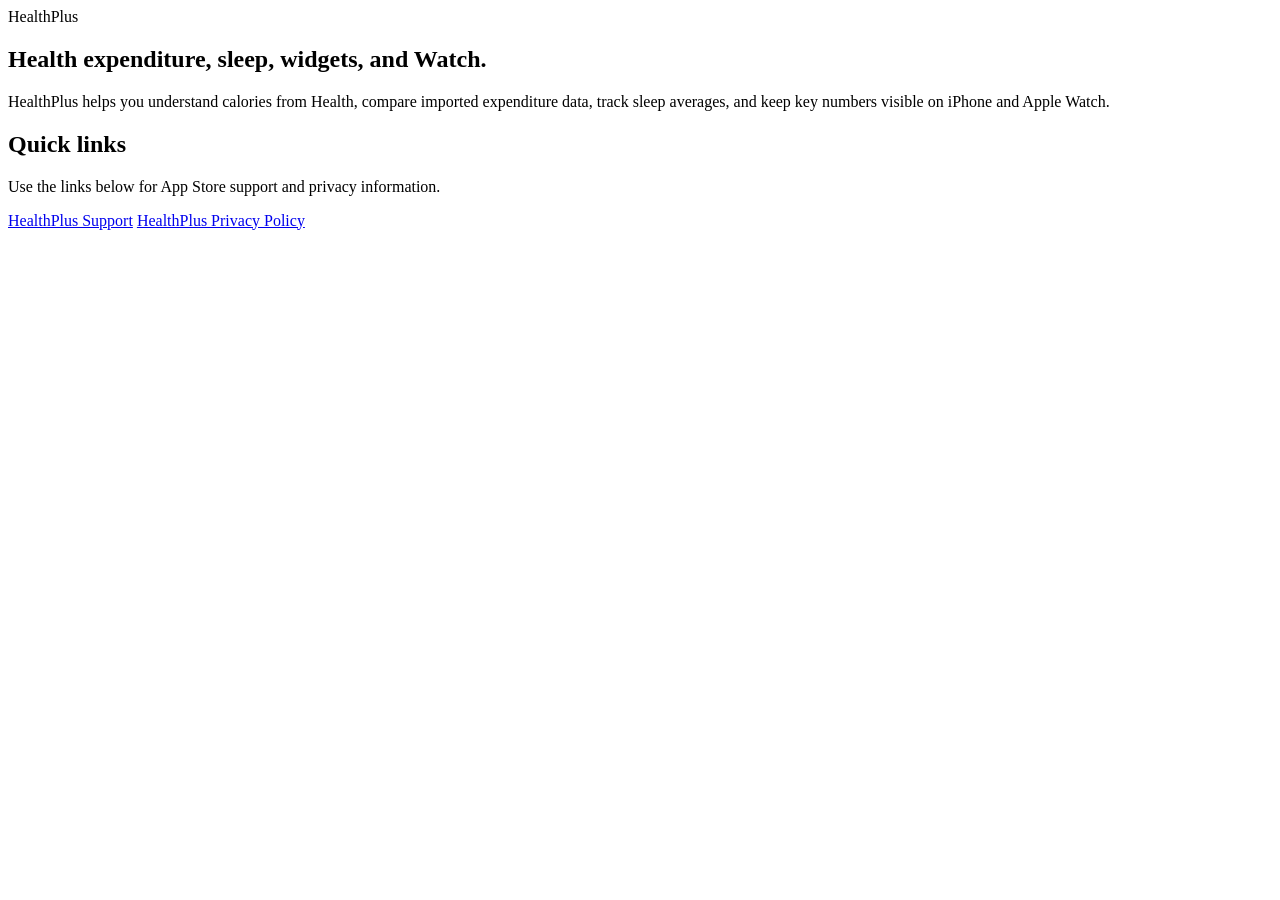
==== index.html @ d8e22fca "Add HealthPlus support and privacy pages" ====
<!doctype html>
<html lang="en">
  <head>
    <meta charset="utf-8">
    <meta name="viewport" content="width=device-width, initial-scale=1">
    <title>HealthPlus</title>
    <meta name="description" content="Support and privacy information for HealthPlus.">
    <link rel="stylesheet" href="/healthplus-site/styles.css">
  </head>
  <body>
    <main class="wrap">
      <section class="hero">
        <span class="eyebrow">HealthPlus</span>
        <h1>Health expenditure, sleep, widgets, and Watch.</h1>
        <p class="lead">
          HealthPlus helps you understand calories from Health, compare imported
          expenditure data, track sleep averages, and keep key numbers visible
          on iPhone and Apple Watch.
        </p>
      </section>

      <section class="card">
        <h2>Quick links</h2>
        <p>Use the links below for App Store support and privacy information.</p>
        <nav class="nav">
          <a href="/healthplus-site/healthplus-support/">HealthPlus Support</a>
          <a href="/healthplus-site/healthplus-privacy/">HealthPlus Privacy Policy</a>
        </nav>
      </section>
    </main>
  </body>
</html>
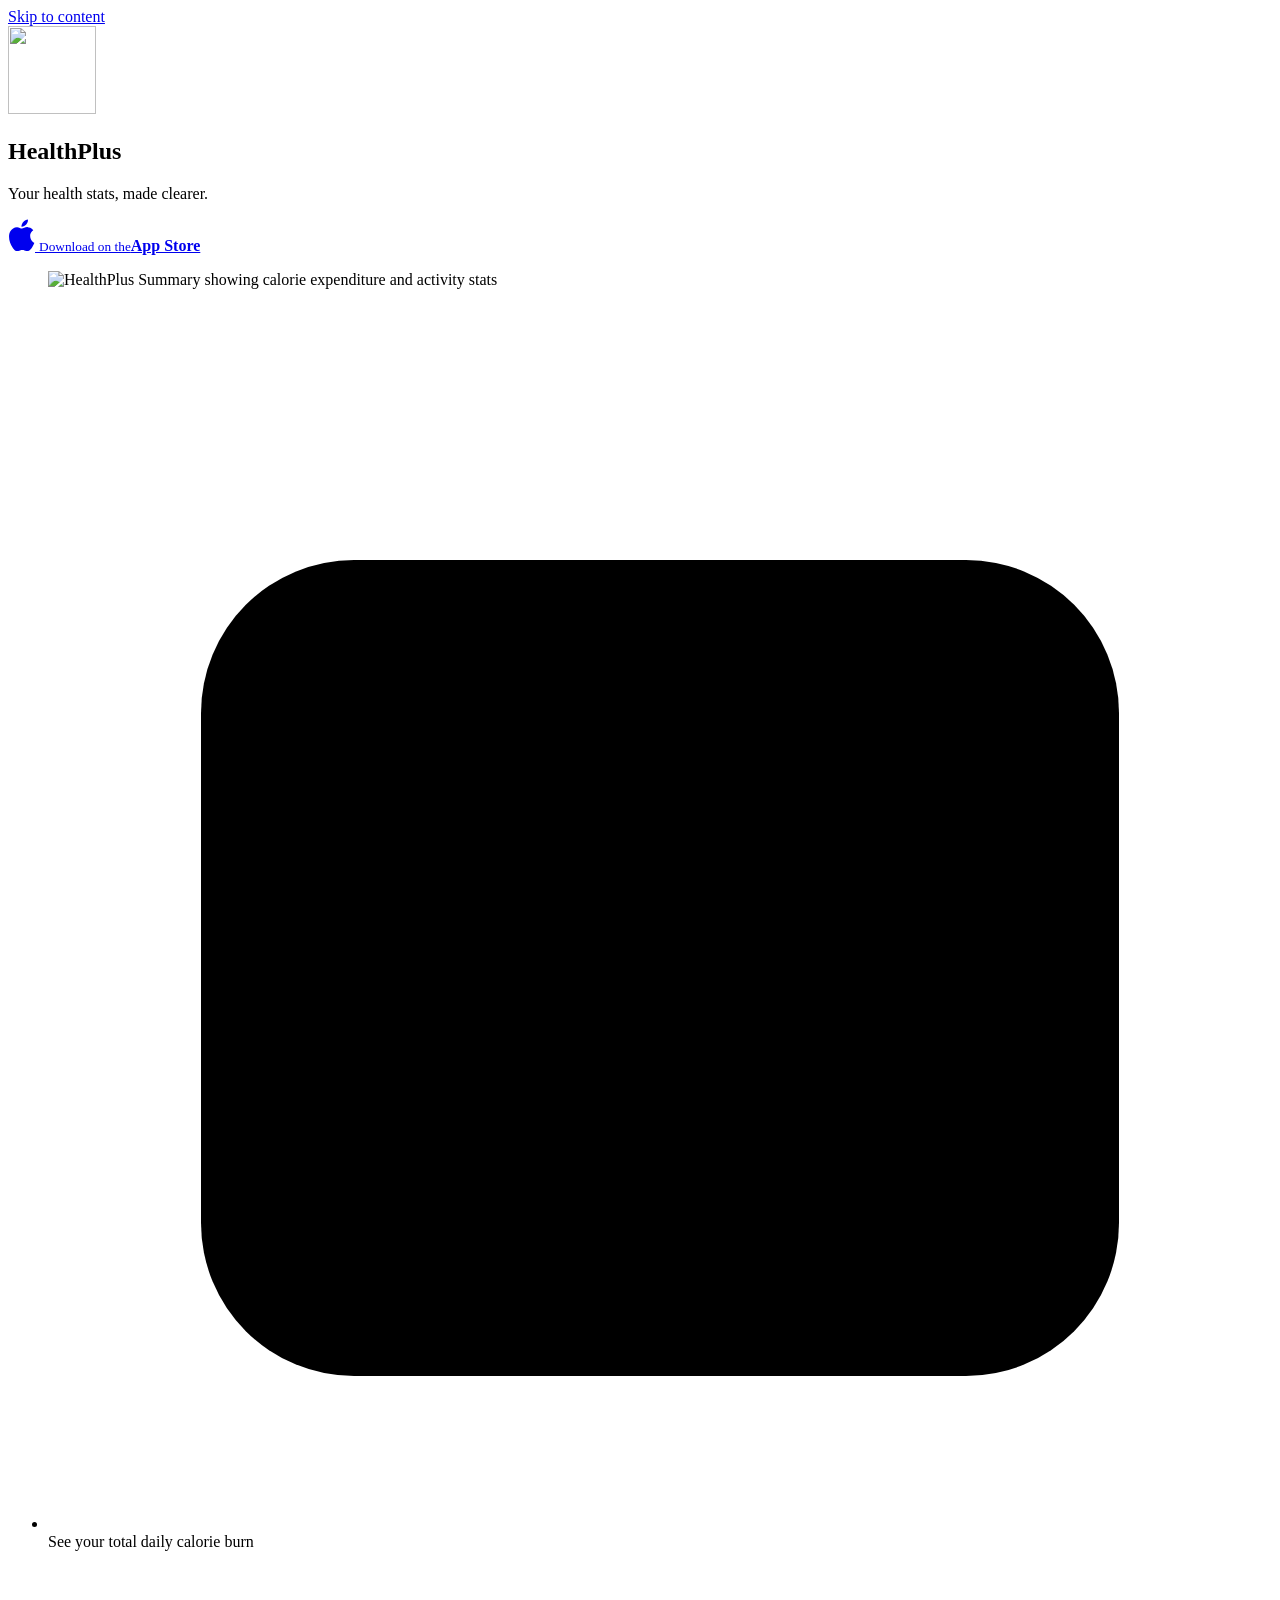
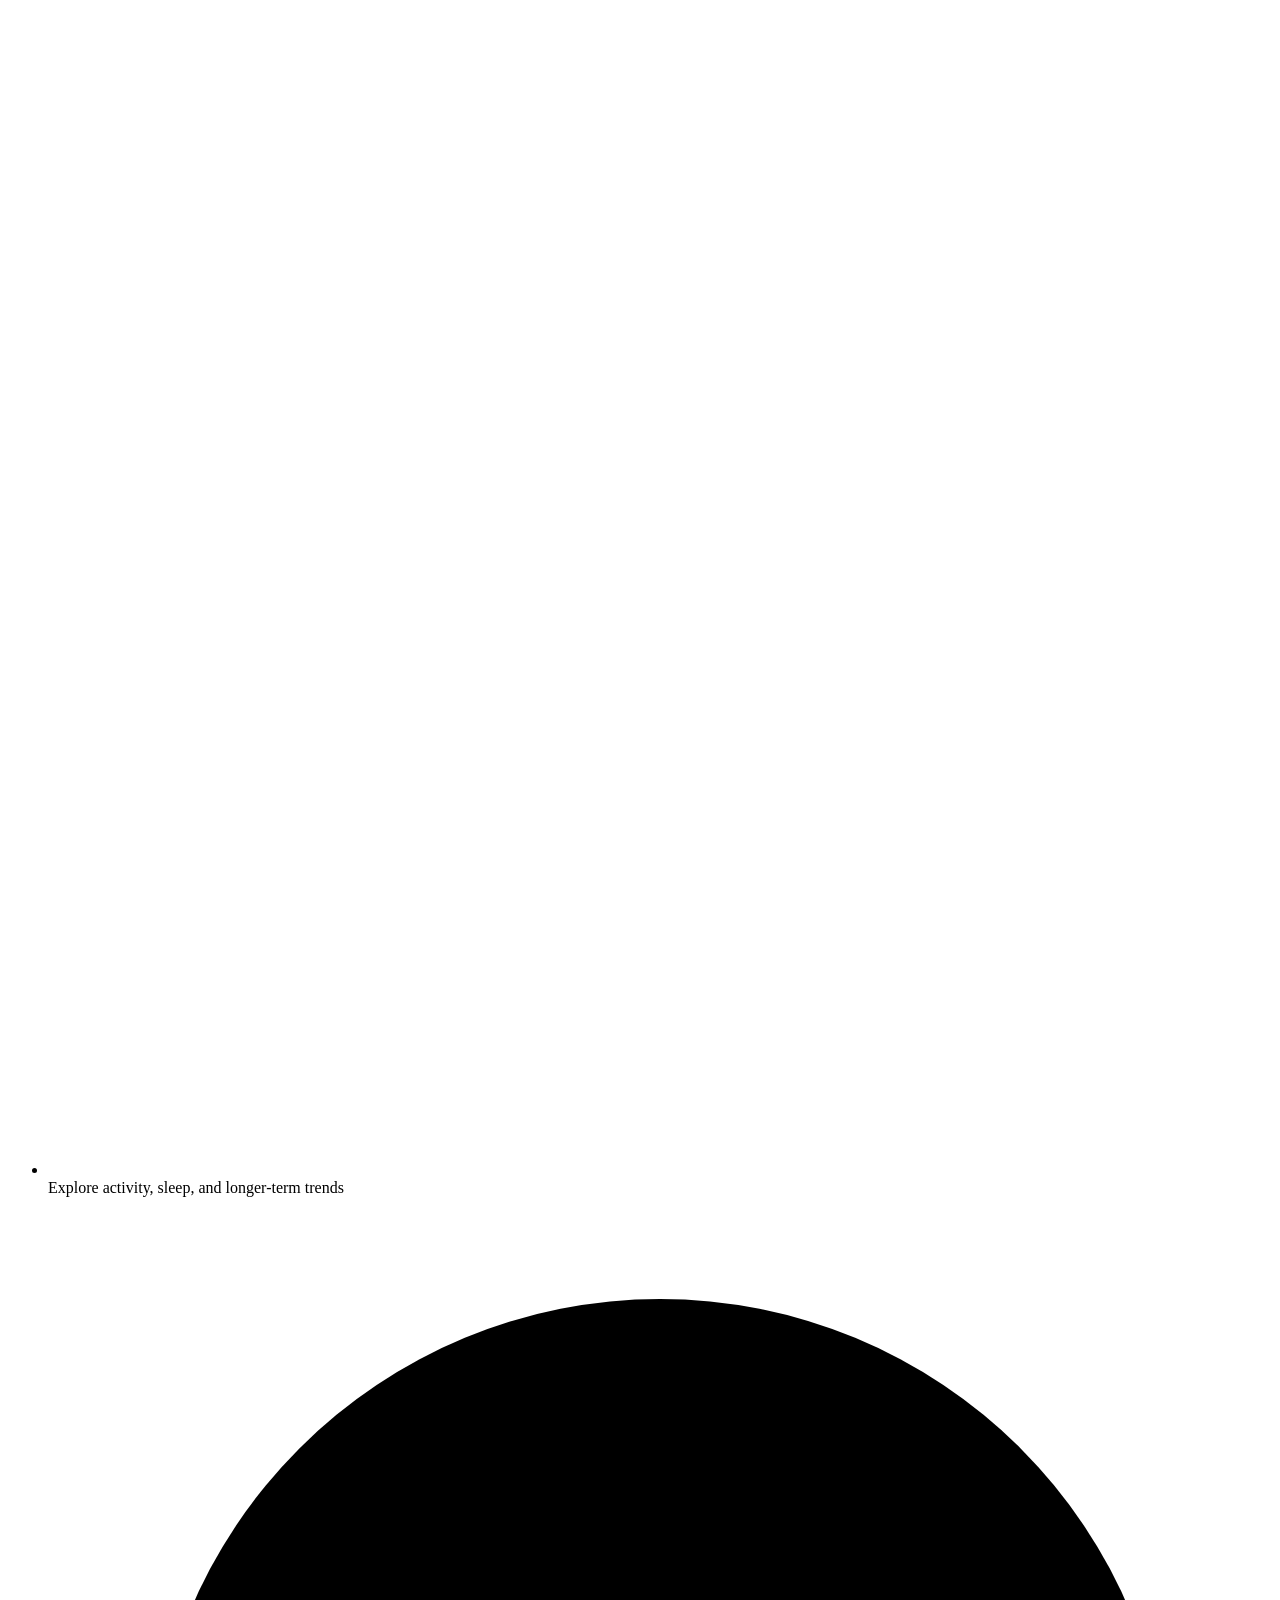
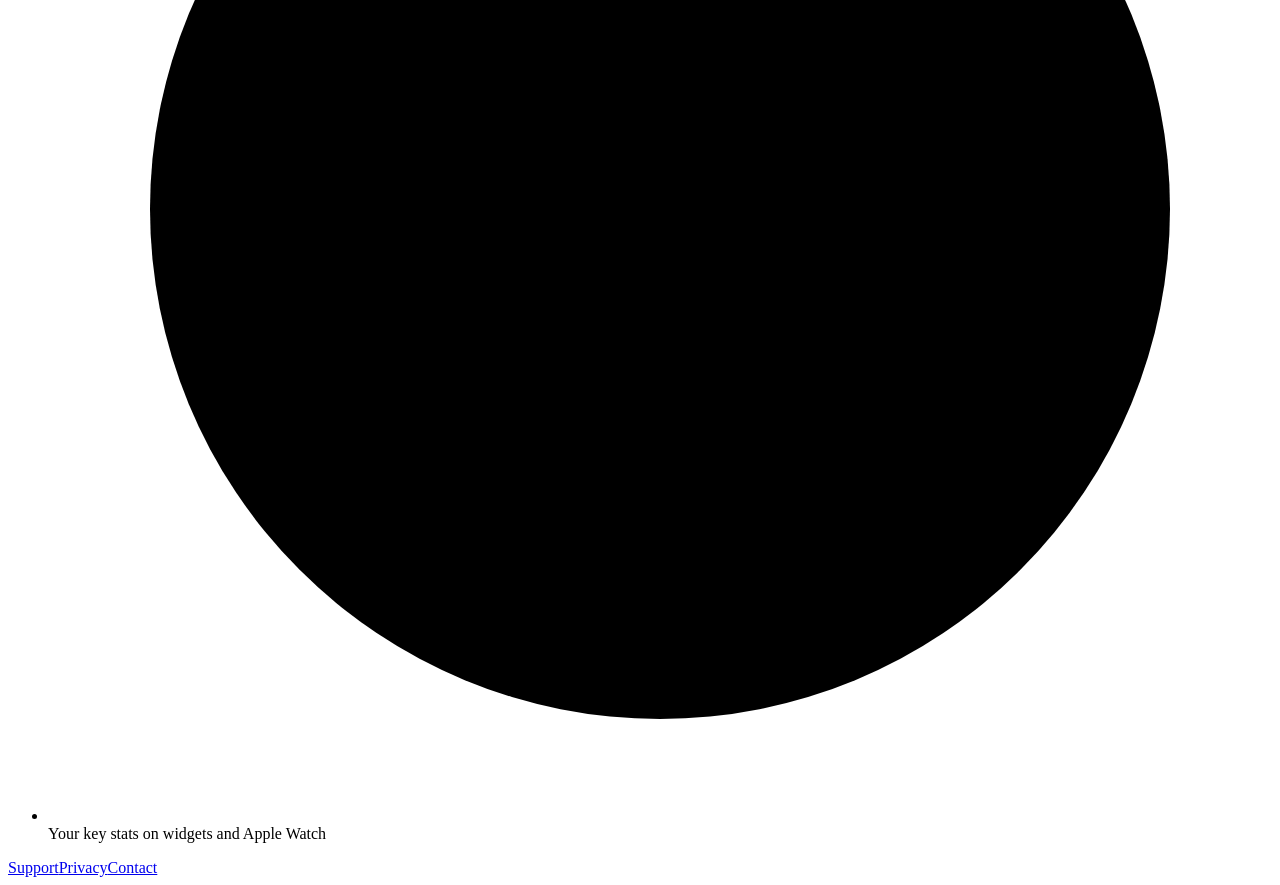
==== commit ce0ad310: "Publish shared app website (55a7670f47f0)" ====
--- a/index.html
+++ b/index.html
@@ -1,32 +1,37 @@
 <!doctype html>
-<html lang="en">
-  <head>
-    <meta charset="utf-8">
-    <meta name="viewport" content="width=device-width, initial-scale=1">
-    <title>HealthPlus</title>
-    <meta name="description" content="Support and privacy information for HealthPlus.">
-    <link rel="stylesheet" href="/healthplus-site/styles.css">
-  </head>
-  <body>
-    <main class="wrap">
-      <section class="hero">
-        <span class="eyebrow">HealthPlus</span>
-        <h1>Health expenditure, sleep, widgets, and Watch.</h1>
-        <p class="lead">
-          HealthPlus helps you understand calories from Health, compare imported
-          expenditure data, track sleep averages, and keep key numbers visible
-          on iPhone and Apple Watch.
-        </p>
-      </section>
+<html lang="en-GB">
+<head>
+  <meta charset="utf-8">
+  <meta name="viewport" content="width=device-width, initial-scale=1">
+  <title>HealthPlus — Your health stats, made clearer.</title>
+  <meta name="description" content="Understand your calorie burn, activity, and trends with Apple Health.">
+  <link rel="canonical" href="https://trstnthms.github.io/healthplus-site/">
+  <meta property="og:title" content="HealthPlus — Your health stats, made clearer.">
+  <meta property="og:description" content="Understand your calorie burn, activity, and trends with Apple Health.">
+  <meta property="og:type" content="website">
+  <meta property="og:url" content="https://trstnthms.github.io/healthplus-site/">
+  <meta property="og:image" content="https://trstnthms.github.io/healthplus-site/assets/icon.png">
+  <link rel="icon" type="image/png" href="/healthplus-site/assets/icon.png">
+  <link rel="stylesheet" href="/healthplus-site/styles.css">
+</head>
+<body class="home" style="--sky: #f5dcd6; --ground: #f5eddb">
+  <a class="skip" href="#main">Skip to content</a>
+  <main id="main" class="landing">
+  <section class="introduction" aria-labelledby="app-name">
+    <img class="app-icon" src="/healthplus-site/assets/icon.png" alt="" width="88" height="88">
+    <h1 id="app-name">HealthPlus</h1>
+    <p class="tagline">Your health stats, made clearer.</p>
+    <a class="download" href="https://apps.apple.com/app/id6778831136" aria-label="Download HealthPlus on the App Store">
+      <svg viewBox="0 0 24 28" width="27" height="32" aria-hidden="true"><path fill="currentColor" d="M19.7 14.7c0-3.3 2.7-4.9 2.8-5-1.6-2.3-4-2.6-4.9-2.7-2.1-.2-4.1 1.3-5.2 1.3-1.1 0-2.7-1.3-4.5-1.2C5.5 7.2 3.3 8.6 2.1 10.7-.4 15 1.5 21.4 3.9 24.9c1.2 1.7 2.5 3.6 4.3 3.5 1.7-.1 2.4-1.1 4.5-1.1s2.7 1.1 4.6 1c1.9 0 3.1-1.7 4.2-3.4 1.3-2 1.9-3.9 1.9-4-0.1 0-3.7-1.4-3.7-6.2ZM16.2 4.7C17.2 3.5 17.9 1.9 17.7.3c-1.4.1-3.1.9-4.1 2.1-.9 1-1.8 2.7-1.6 4.2 1.6.1 3.2-.8 4.2-1.9Z"/></svg>
+      <span><small>Download on the</small><strong>App Store</strong></span>
+    </a>
+  </section>
+  <figure class="preview">
+    <img class="screen" src="/healthplus-site/assets/screenshot.png" alt="HealthPlus Summary showing calorie expenditure and activity stats" width="461" height="1000" fetchpriority="high">
+  </figure>
+  <ul class="benefits" aria-label="What you can do"><li><svg viewBox="0 0 24 24" aria-hidden="true"><rect x="3" y="5" width="18" height="16" rx="3"/><path d="M7 3v4m10-4v4M3 11h18m-13 5 2 2 4-4"/></svg><span>See your total daily calorie burn</span></li><li><svg viewBox="0 0 24 24" aria-hidden="true"><path d="M4 20V10m8 10V4m8 16v-7"/></svg><span>Explore activity, sleep, and longer-term trends</span></li><li><svg viewBox="0 0 24 24" aria-hidden="true"><path d="m9 5 7 7-7 7"/><circle cx="12" cy="12" r="10"/></svg><span>Your key stats on widgets and Apple Watch</span></li></ul>
+  <footer class="landing-footer"><nav class="links" aria-label="More information"><a href="/healthplus-site/healthplus-support/">Support</a><a href="/healthplus-site/healthplus-privacy/">Privacy</a><a href="mailto:t@tristanthomas.me">Contact</a></nav></footer>
+</main>
 
-      <section class="card">
-        <h2>Quick links</h2>
-        <p>Use the links below for App Store support and privacy information.</p>
-        <nav class="nav">
-          <a href="/healthplus-site/healthplus-support/">HealthPlus Support</a>
-          <a href="/healthplus-site/healthplus-privacy/">HealthPlus Privacy Policy</a>
-        </nav>
-      </section>
-    </main>
-  </body>
+</body>
 </html>
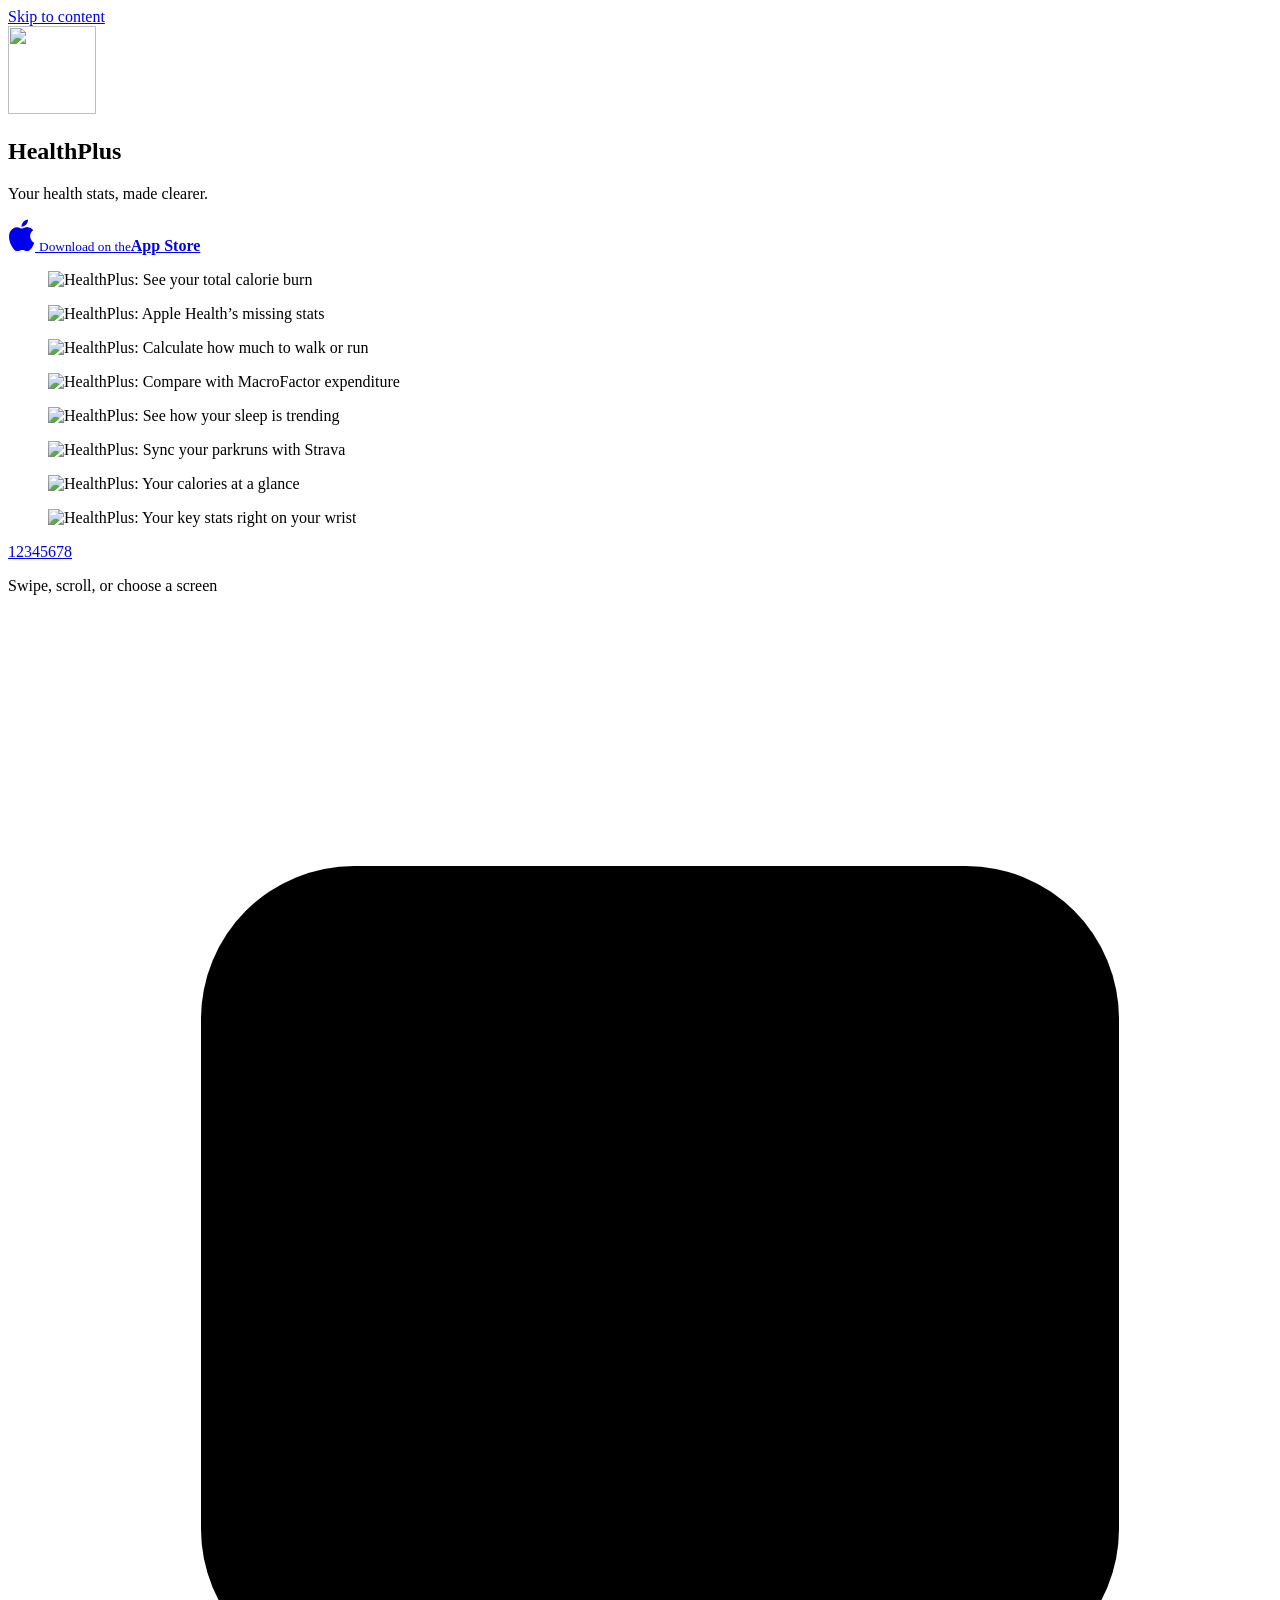
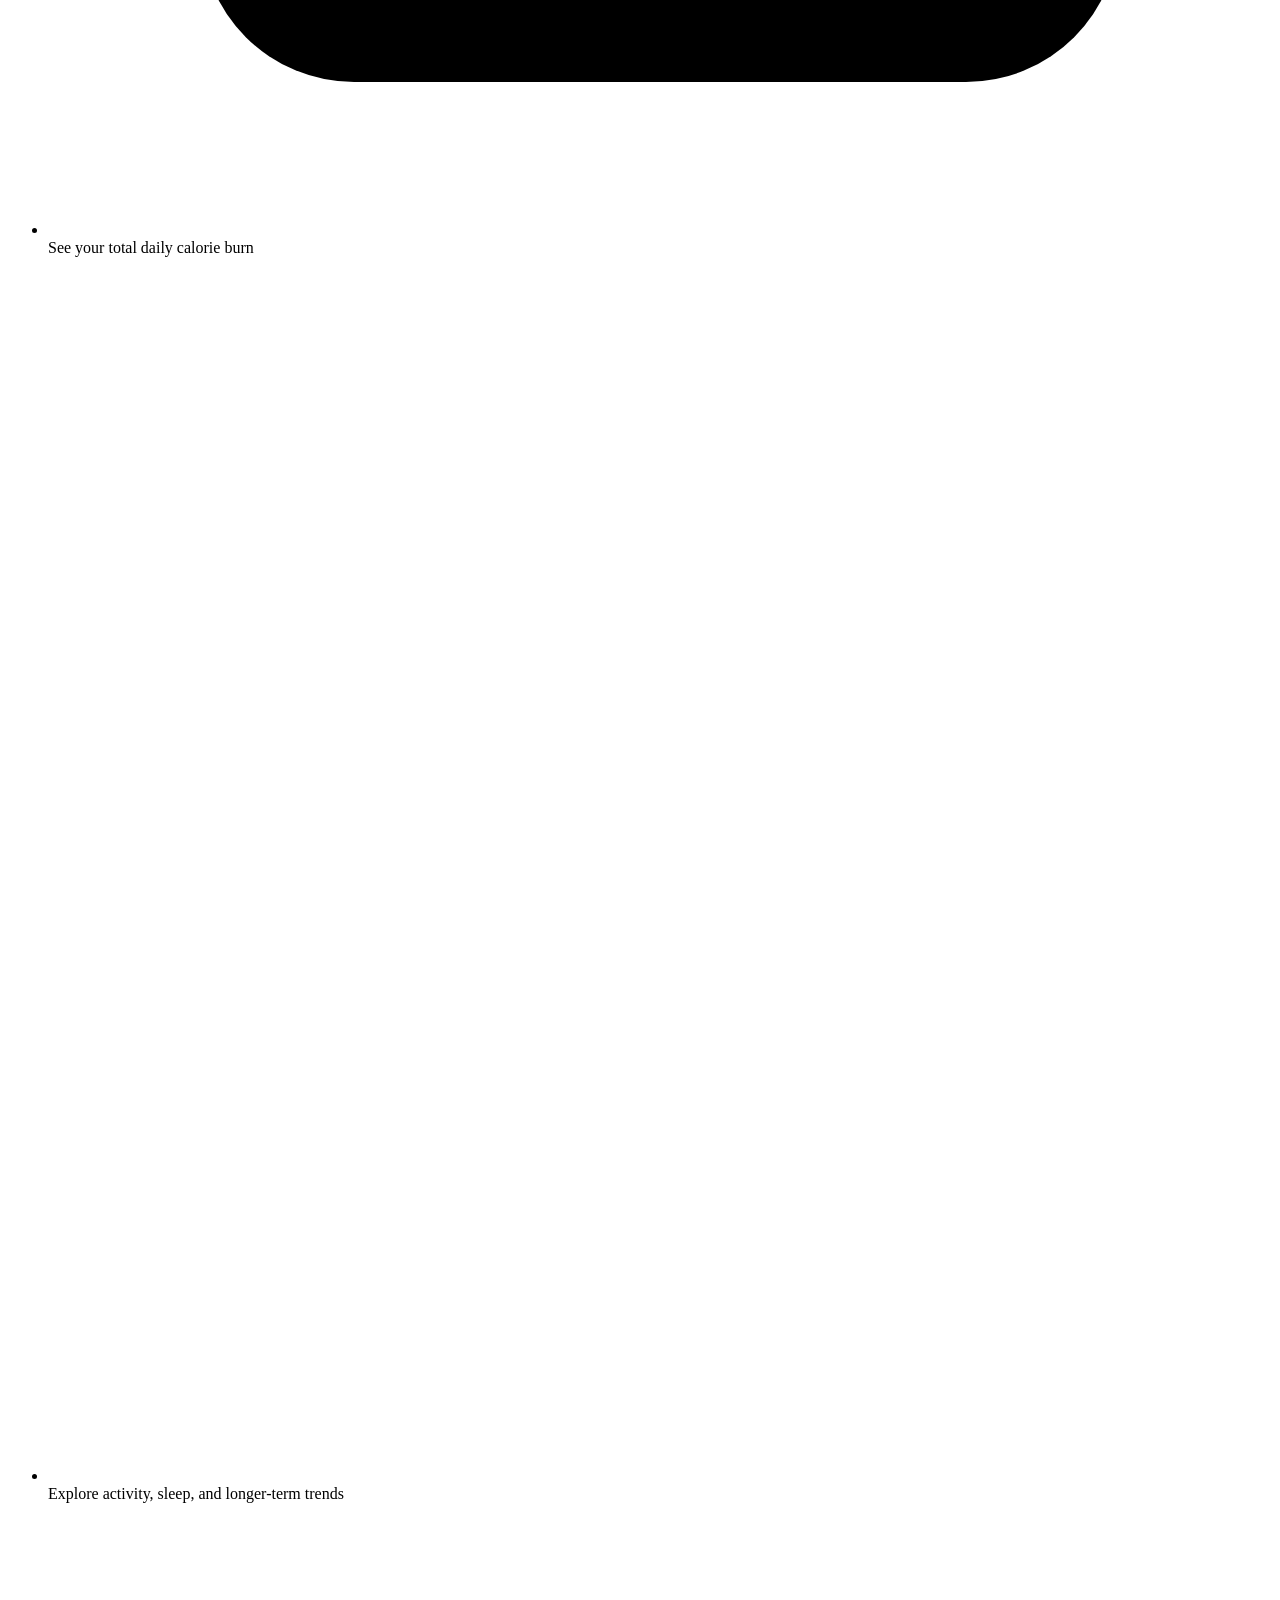
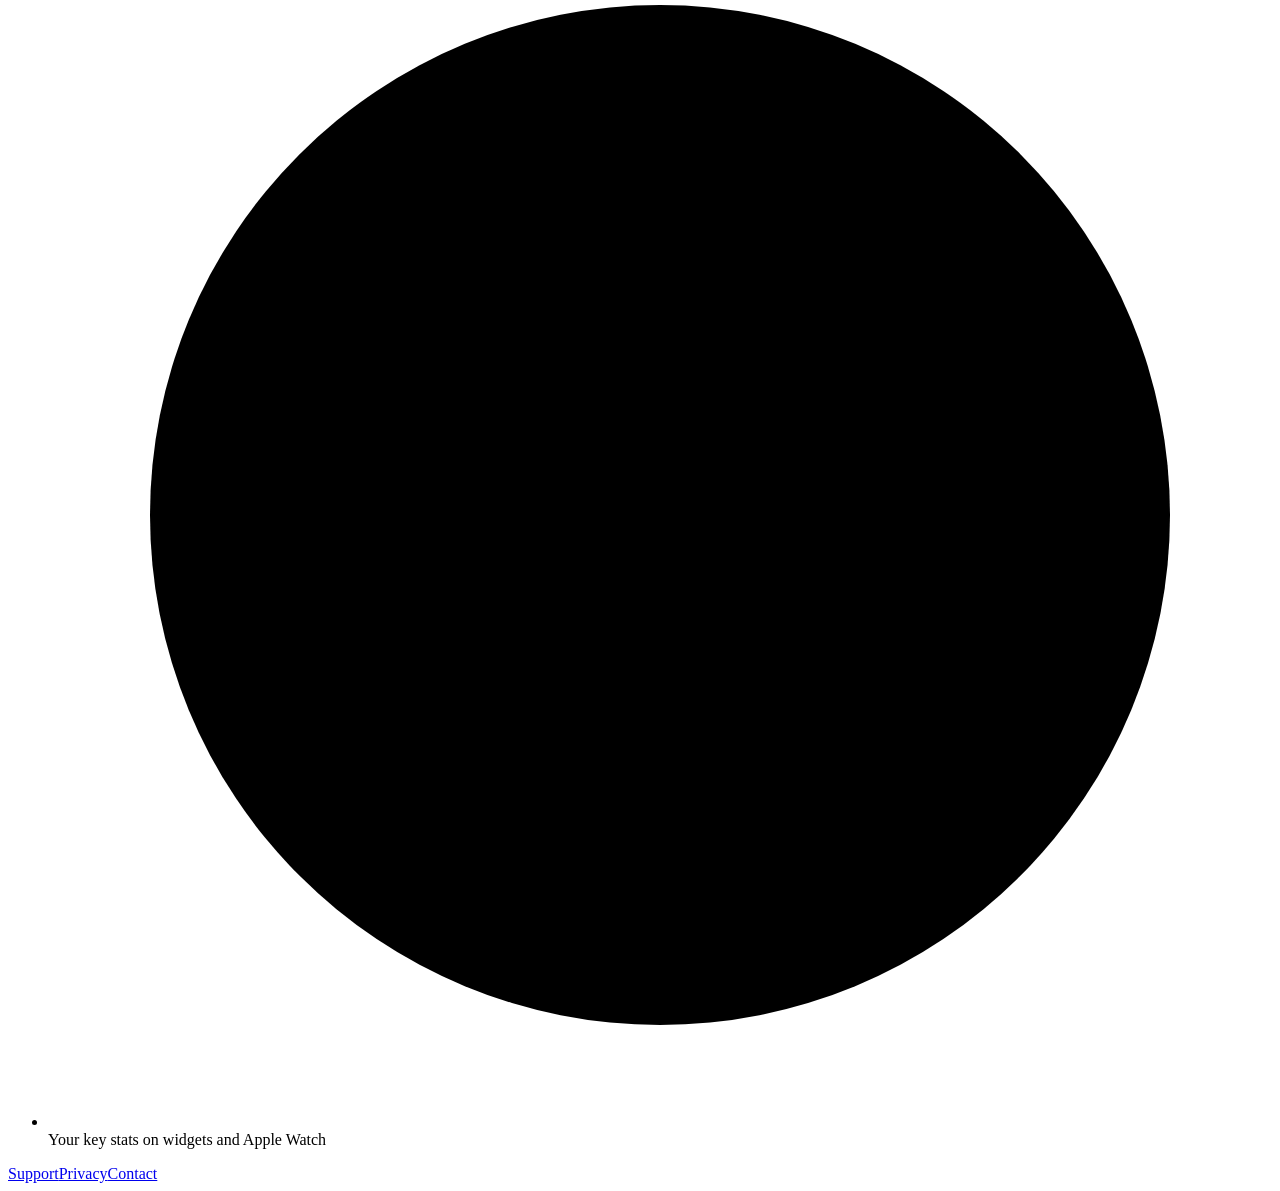
==== commit 5810d169: "Publish shared app website (bc69dbc0e9d7)" ====
--- a/index.html
+++ b/index.html
@@ -26,12 +26,15 @@
       <span><small>Download on the</small><strong>App Store</strong></span>
     </a>
   </section>
-  <figure class="preview">
-    <img class="screen" src="/healthplus-site/assets/screenshot.png" alt="HealthPlus Summary showing calorie expenditure and activity stats" width="461" height="1000" fetchpriority="high">
-  </figure>
+  <section class="preview" aria-label="HealthPlus screenshots">
+    <div class="slides" tabindex="0" role="region" aria-label="App Store screenshots, scroll horizontally"><figure class="slide" id="screen-1" tabindex="-1"><img class="screen" src="/healthplus-site/assets/screenshots/01-total-calorie-burn.jpg" alt="HealthPlus: See your total calorie burn" width="553" height="1200" fetchpriority="high"></figure><figure class="slide" id="screen-2" tabindex="-1"><img class="screen" src="/healthplus-site/assets/screenshots/02-apple-healths-missing-stats.jpg" alt="HealthPlus: Apple Health’s missing stats" width="553" height="1200" loading="lazy"></figure><figure class="slide" id="screen-3" tabindex="-1"><img class="screen" src="/healthplus-site/assets/screenshots/03-calculate-how-much-to-walk-or-run.jpg" alt="HealthPlus: Calculate how much to walk or run" width="553" height="1200" loading="lazy"></figure><figure class="slide" id="screen-4" tabindex="-1"><img class="screen" src="/healthplus-site/assets/screenshots/04-compare-with-macrofactor-expenditure.jpg" alt="HealthPlus: Compare with MacroFactor expenditure" width="553" height="1200" loading="lazy"></figure><figure class="slide" id="screen-5" tabindex="-1"><img class="screen" src="/healthplus-site/assets/screenshots/05-sleep-trends.jpg" alt="HealthPlus: See how your sleep is trending" width="553" height="1200" loading="lazy"></figure><figure class="slide" id="screen-6" tabindex="-1"><img class="screen" src="/healthplus-site/assets/screenshots/06-sync-parkruns-with-strava.jpg" alt="HealthPlus: Sync your parkruns with Strava" width="553" height="1200" loading="lazy"></figure><figure class="slide" id="screen-7" tabindex="-1"><img class="screen" src="/healthplus-site/assets/screenshots/07-calories-at-a-glance.jpg" alt="HealthPlus: Your calories at a glance" width="553" height="1200" loading="lazy"></figure><figure class="slide" id="screen-8" tabindex="-1"><img class="screen" src="/healthplus-site/assets/screenshots/08-key-stats-on-your-wrist.jpg" alt="HealthPlus: Your key stats right on your wrist" width="553" height="1200" loading="lazy"></figure></div>
+    <nav class="pagination" aria-label="Choose an app screenshot"><a href="#screen-1" aria-label="Screenshot 1 of 8: See your total calorie burn">1</a><a href="#screen-2" aria-label="Screenshot 2 of 8: Apple Health’s missing stats">2</a><a href="#screen-3" aria-label="Screenshot 3 of 8: Calculate how much to walk or run">3</a><a href="#screen-4" aria-label="Screenshot 4 of 8: Compare with MacroFactor expenditure">4</a><a href="#screen-5" aria-label="Screenshot 5 of 8: See how your sleep is trending">5</a><a href="#screen-6" aria-label="Screenshot 6 of 8: Sync your parkruns with Strava">6</a><a href="#screen-7" aria-label="Screenshot 7 of 8: Your calories at a glance">7</a><a href="#screen-8" aria-label="Screenshot 8 of 8: Your key stats right on your wrist">8</a></nav>
+    <p class="preview-hint">Swipe, scroll, or choose a screen</p>
+  </section>
   <ul class="benefits" aria-label="What you can do"><li><svg viewBox="0 0 24 24" aria-hidden="true"><rect x="3" y="5" width="18" height="16" rx="3"/><path d="M7 3v4m10-4v4M3 11h18m-13 5 2 2 4-4"/></svg><span>See your total daily calorie burn</span></li><li><svg viewBox="0 0 24 24" aria-hidden="true"><path d="M4 20V10m8 10V4m8 16v-7"/></svg><span>Explore activity, sleep, and longer-term trends</span></li><li><svg viewBox="0 0 24 24" aria-hidden="true"><path d="m9 5 7 7-7 7"/><circle cx="12" cy="12" r="10"/></svg><span>Your key stats on widgets and Apple Watch</span></li></ul>
   <footer class="landing-footer"><nav class="links" aria-label="More information"><a href="/healthplus-site/healthplus-support/">Support</a><a href="/healthplus-site/healthplus-privacy/">Privacy</a><a href="mailto:t@tristanthomas.me">Contact</a></nav></footer>
 </main>
 
+  <script src="/healthplus-site/gallery.js" defer></script>
 </body>
 </html>
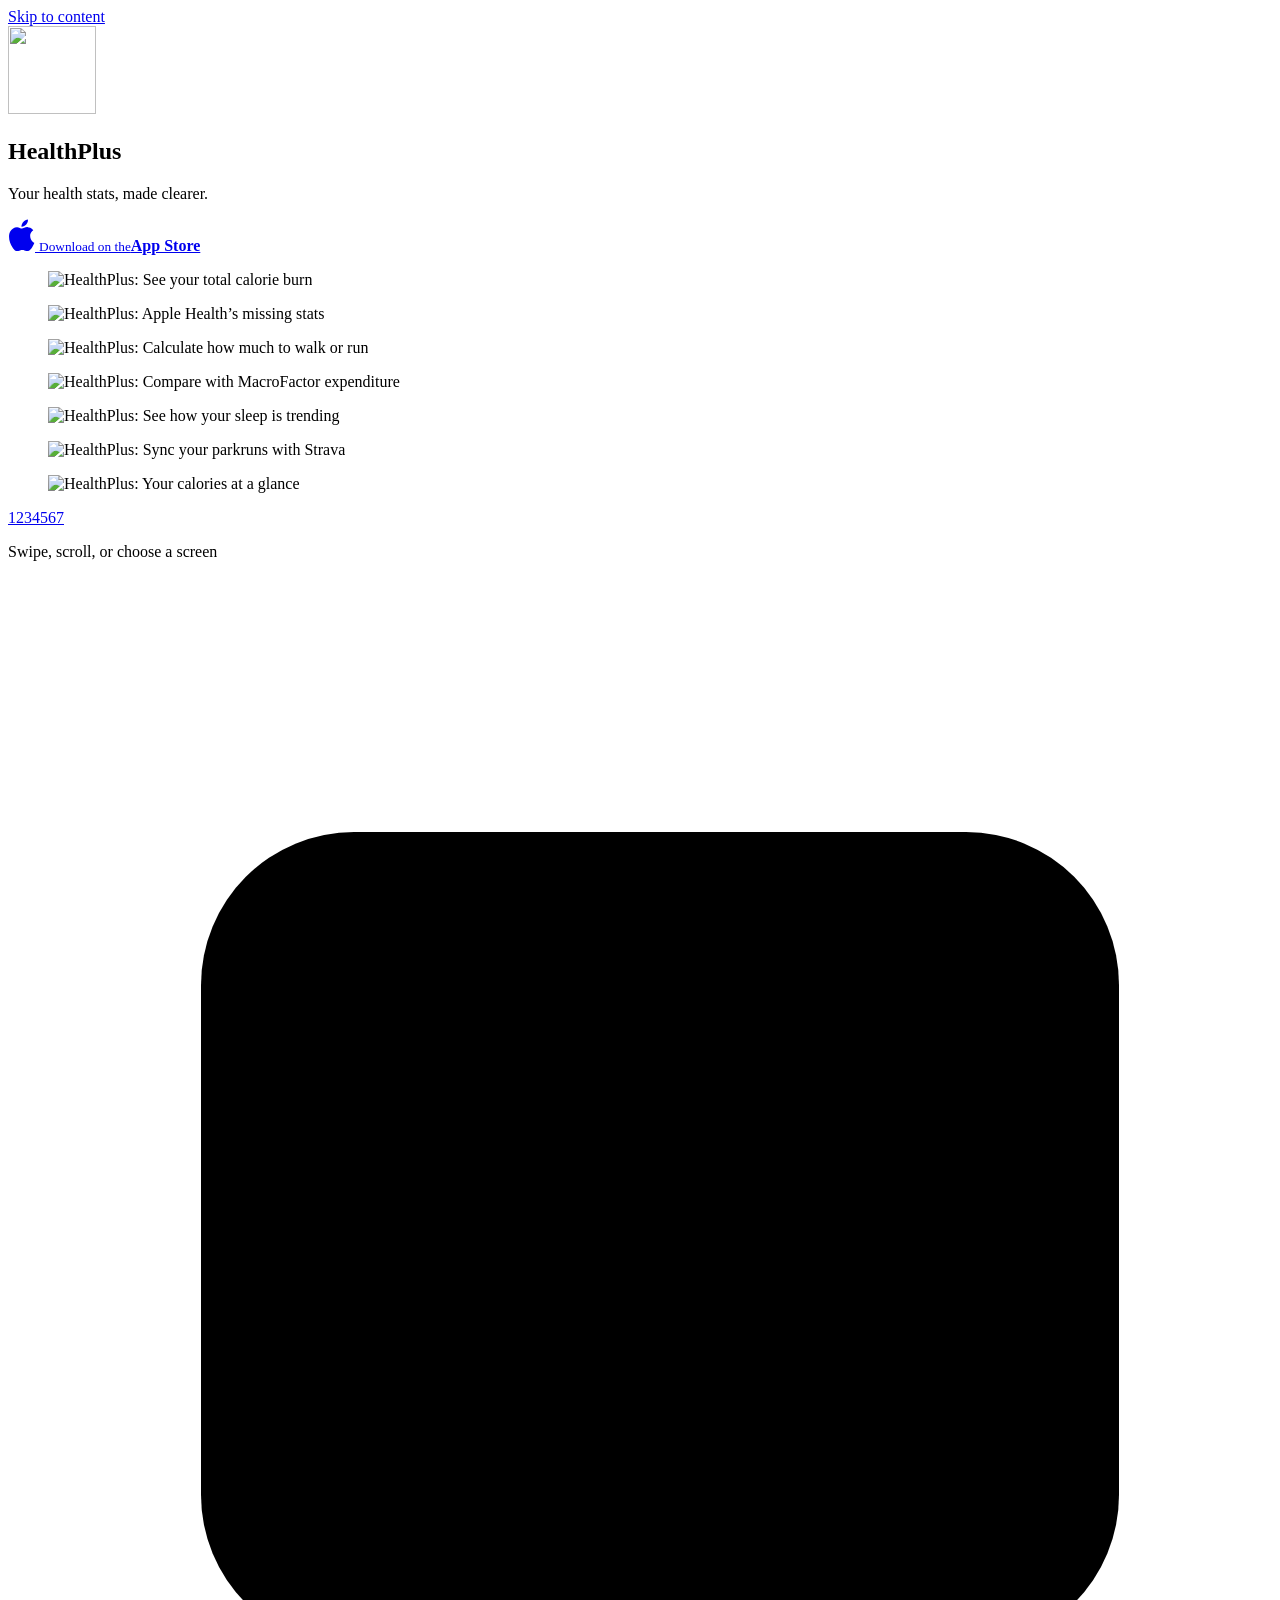
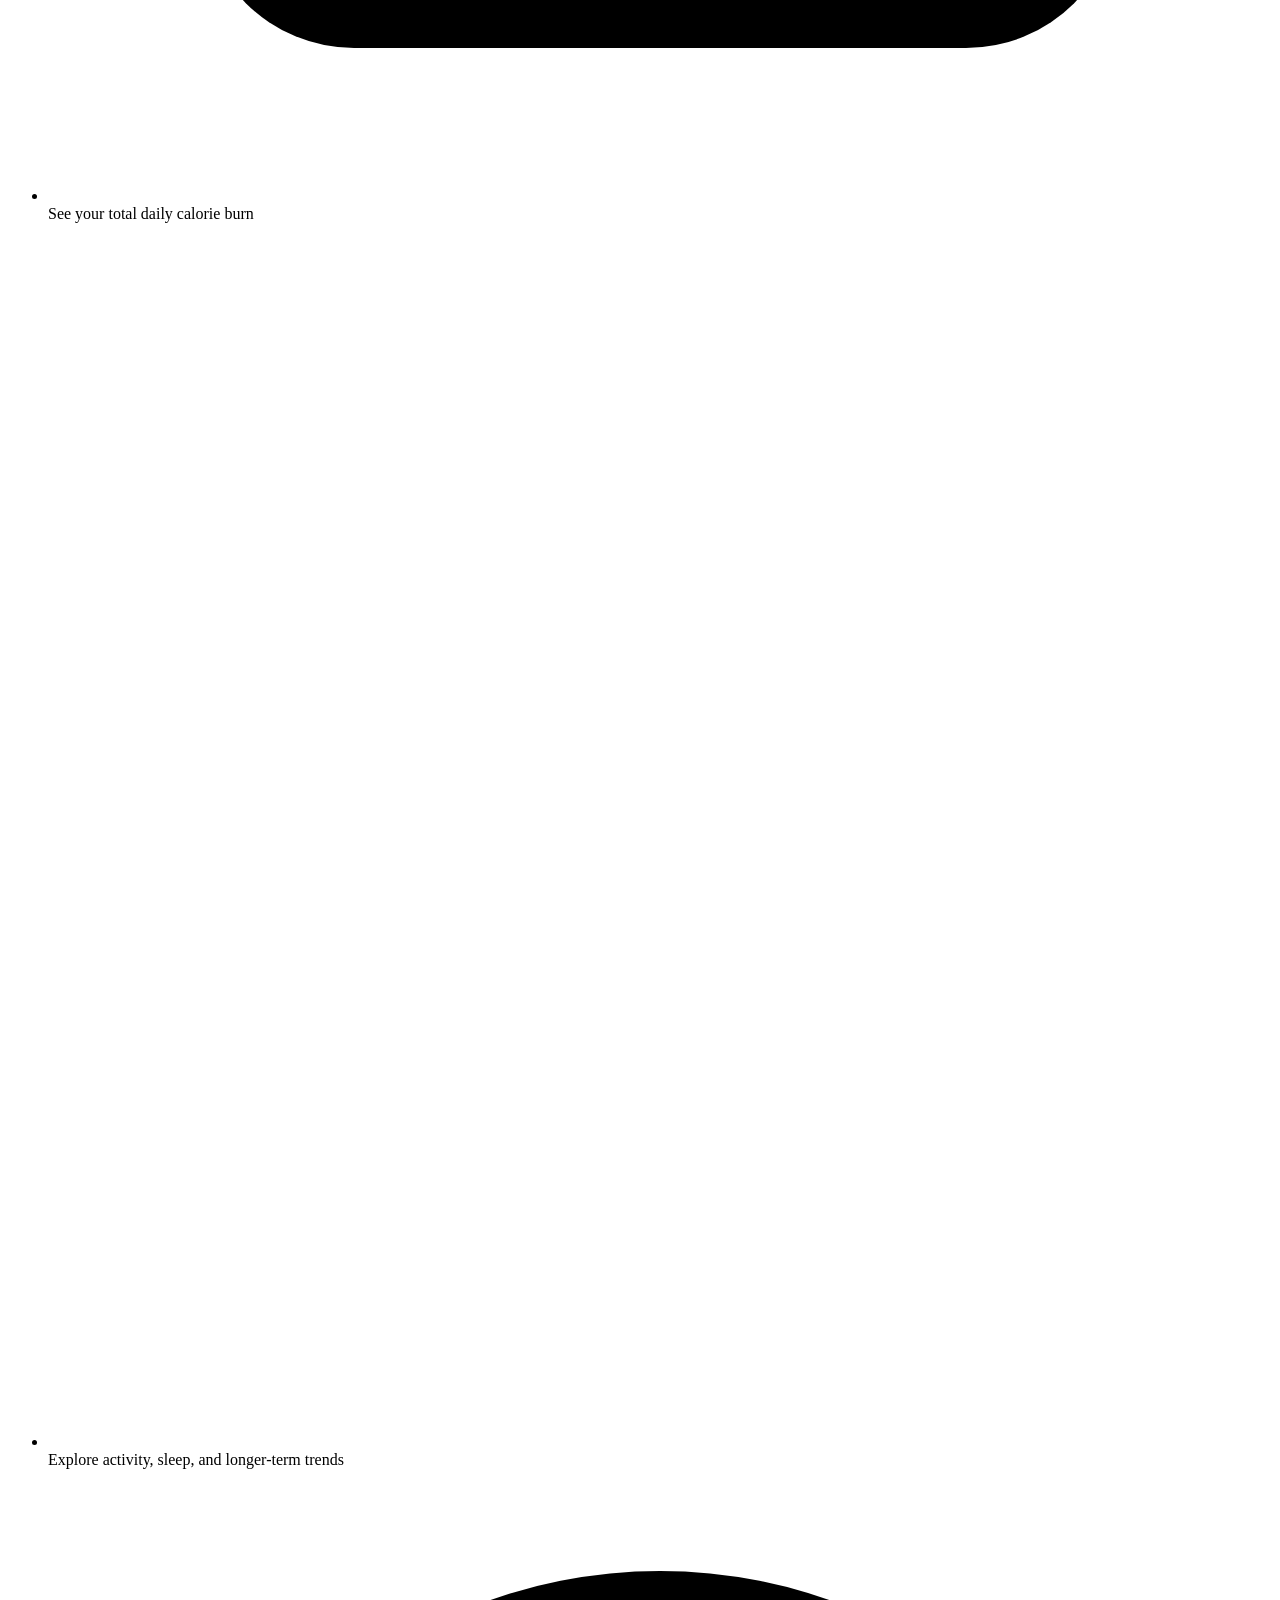
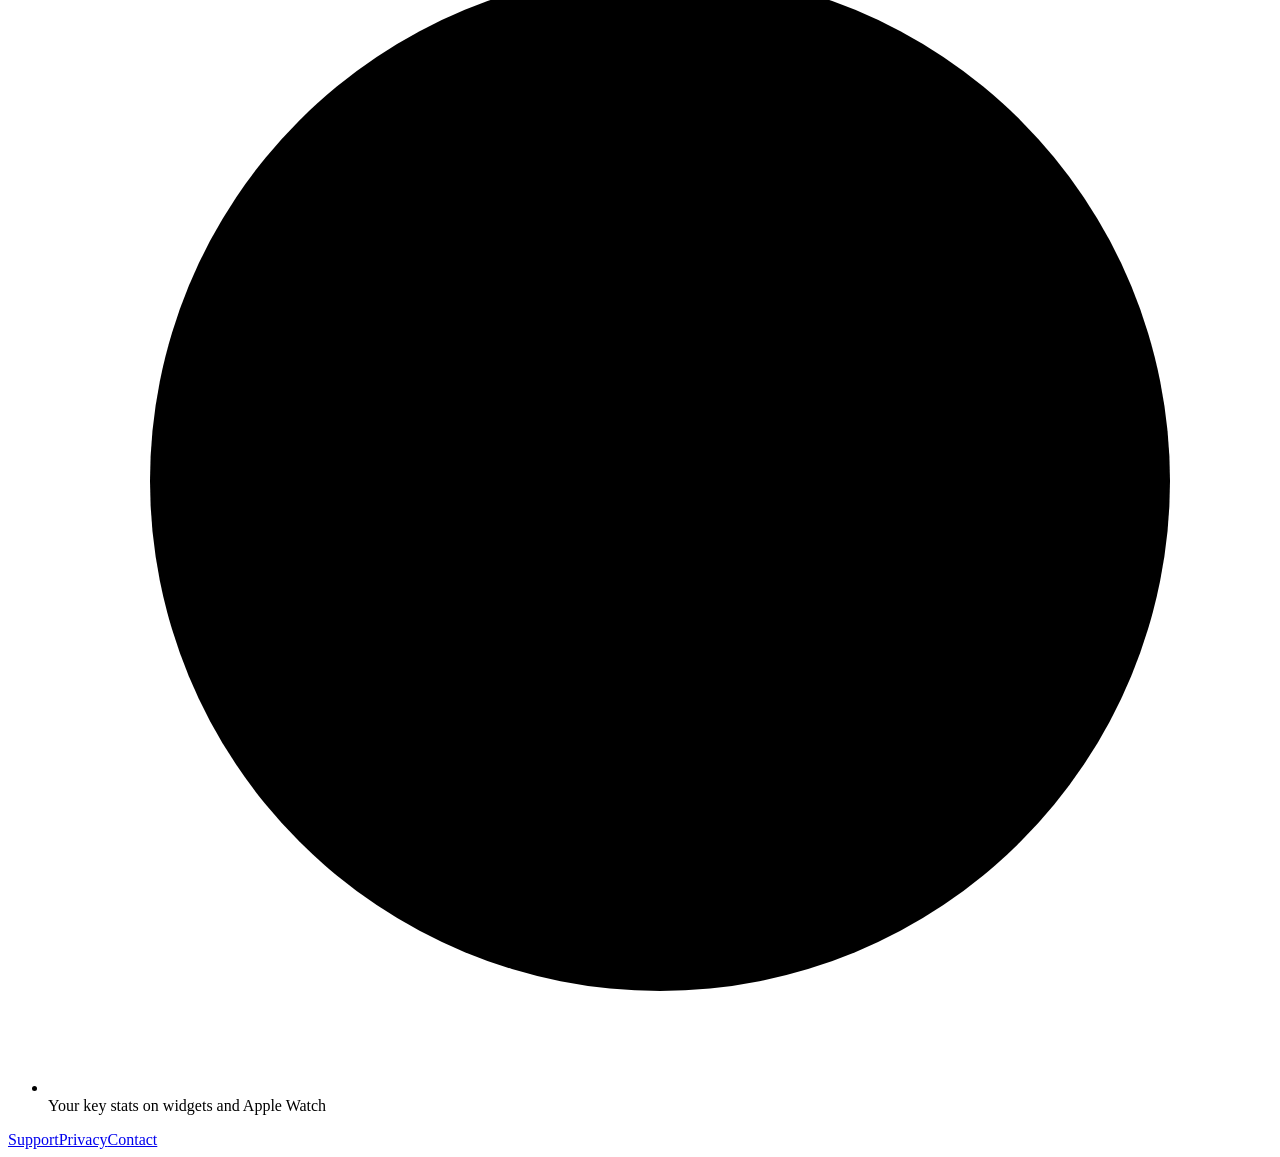
==== commit d0e95522: "Publish shared app website (314817f04bc3)" ====
--- a/index.html
+++ b/index.html
@@ -27,8 +27,8 @@
     </a>
   </section>
   <section class="preview" aria-label="HealthPlus screenshots">
-    <div class="slides" tabindex="0" role="region" aria-label="App Store screenshots, scroll horizontally"><figure class="slide" id="screen-1" tabindex="-1"><img class="screen" src="/healthplus-site/assets/screenshots/01-total-calorie-burn.jpg" alt="HealthPlus: See your total calorie burn" width="553" height="1200" fetchpriority="high"></figure><figure class="slide" id="screen-2" tabindex="-1"><img class="screen" src="/healthplus-site/assets/screenshots/02-apple-healths-missing-stats.jpg" alt="HealthPlus: Apple Health’s missing stats" width="553" height="1200" loading="lazy"></figure><figure class="slide" id="screen-3" tabindex="-1"><img class="screen" src="/healthplus-site/assets/screenshots/03-calculate-how-much-to-walk-or-run.jpg" alt="HealthPlus: Calculate how much to walk or run" width="553" height="1200" loading="lazy"></figure><figure class="slide" id="screen-4" tabindex="-1"><img class="screen" src="/healthplus-site/assets/screenshots/04-compare-with-macrofactor-expenditure.jpg" alt="HealthPlus: Compare with MacroFactor expenditure" width="553" height="1200" loading="lazy"></figure><figure class="slide" id="screen-5" tabindex="-1"><img class="screen" src="/healthplus-site/assets/screenshots/05-sleep-trends.jpg" alt="HealthPlus: See how your sleep is trending" width="553" height="1200" loading="lazy"></figure><figure class="slide" id="screen-6" tabindex="-1"><img class="screen" src="/healthplus-site/assets/screenshots/06-sync-parkruns-with-strava.jpg" alt="HealthPlus: Sync your parkruns with Strava" width="553" height="1200" loading="lazy"></figure><figure class="slide" id="screen-7" tabindex="-1"><img class="screen" src="/healthplus-site/assets/screenshots/07-calories-at-a-glance.jpg" alt="HealthPlus: Your calories at a glance" width="553" height="1200" loading="lazy"></figure><figure class="slide" id="screen-8" tabindex="-1"><img class="screen" src="/healthplus-site/assets/screenshots/08-key-stats-on-your-wrist.jpg" alt="HealthPlus: Your key stats right on your wrist" width="553" height="1200" loading="lazy"></figure></div>
-    <nav class="pagination" aria-label="Choose an app screenshot"><a href="#screen-1" aria-label="Screenshot 1 of 8: See your total calorie burn">1</a><a href="#screen-2" aria-label="Screenshot 2 of 8: Apple Health’s missing stats">2</a><a href="#screen-3" aria-label="Screenshot 3 of 8: Calculate how much to walk or run">3</a><a href="#screen-4" aria-label="Screenshot 4 of 8: Compare with MacroFactor expenditure">4</a><a href="#screen-5" aria-label="Screenshot 5 of 8: See how your sleep is trending">5</a><a href="#screen-6" aria-label="Screenshot 6 of 8: Sync your parkruns with Strava">6</a><a href="#screen-7" aria-label="Screenshot 7 of 8: Your calories at a glance">7</a><a href="#screen-8" aria-label="Screenshot 8 of 8: Your key stats right on your wrist">8</a></nav>
+    <div class="slides" tabindex="0" role="region" aria-label="App screenshots, scroll horizontally"><figure class="slide" id="screen-1" tabindex="-1"><img class="screen" src="/healthplus-site/assets/screenshots/01-total-calorie-burn.jpg" alt="HealthPlus: See your total calorie burn" width="553" height="1200" fetchpriority="high"></figure><figure class="slide" id="screen-2" tabindex="-1"><img class="screen" src="/healthplus-site/assets/screenshots/02-apple-healths-missing-stats.jpg" alt="HealthPlus: Apple Health’s missing stats" width="553" height="1200" loading="lazy"></figure><figure class="slide" id="screen-3" tabindex="-1"><img class="screen" src="/healthplus-site/assets/screenshots/03-calculate-how-much-to-walk-or-run.jpg" alt="HealthPlus: Calculate how much to walk or run" width="553" height="1200" loading="lazy"></figure><figure class="slide" id="screen-4" tabindex="-1"><img class="screen" src="/healthplus-site/assets/screenshots/04-compare-with-macrofactor-expenditure.jpg" alt="HealthPlus: Compare with MacroFactor expenditure" width="553" height="1200" loading="lazy"></figure><figure class="slide" id="screen-5" tabindex="-1"><img class="screen" src="/healthplus-site/assets/screenshots/05-sleep-trends.jpg" alt="HealthPlus: See how your sleep is trending" width="553" height="1200" loading="lazy"></figure><figure class="slide" id="screen-6" tabindex="-1"><img class="screen" src="/healthplus-site/assets/screenshots/06-sync-parkruns-with-strava.jpg" alt="HealthPlus: Sync your parkruns with Strava" width="553" height="1200" loading="lazy"></figure><figure class="slide" id="screen-7" tabindex="-1"><img class="screen" src="/healthplus-site/assets/screenshots/07-calories-at-a-glance.jpg" alt="HealthPlus: Your calories at a glance" width="552" height="1200" loading="lazy"></figure></div>
+    <nav class="pagination" aria-label="Choose an app screenshot"><a href="#screen-1" aria-label="Screenshot 1 of 7: See your total calorie burn">1</a><a href="#screen-2" aria-label="Screenshot 2 of 7: Apple Health’s missing stats">2</a><a href="#screen-3" aria-label="Screenshot 3 of 7: Calculate how much to walk or run">3</a><a href="#screen-4" aria-label="Screenshot 4 of 7: Compare with MacroFactor expenditure">4</a><a href="#screen-5" aria-label="Screenshot 5 of 7: See how your sleep is trending">5</a><a href="#screen-6" aria-label="Screenshot 6 of 7: Sync your parkruns with Strava">6</a><a href="#screen-7" aria-label="Screenshot 7 of 7: Your calories at a glance">7</a></nav>
     <p class="preview-hint">Swipe, scroll, or choose a screen</p>
   </section>
   <ul class="benefits" aria-label="What you can do"><li><svg viewBox="0 0 24 24" aria-hidden="true"><rect x="3" y="5" width="18" height="16" rx="3"/><path d="M7 3v4m10-4v4M3 11h18m-13 5 2 2 4-4"/></svg><span>See your total daily calorie burn</span></li><li><svg viewBox="0 0 24 24" aria-hidden="true"><path d="M4 20V10m8 10V4m8 16v-7"/></svg><span>Explore activity, sleep, and longer-term trends</span></li><li><svg viewBox="0 0 24 24" aria-hidden="true"><path d="m9 5 7 7-7 7"/><circle cx="12" cy="12" r="10"/></svg><span>Your key stats on widgets and Apple Watch</span></li></ul>
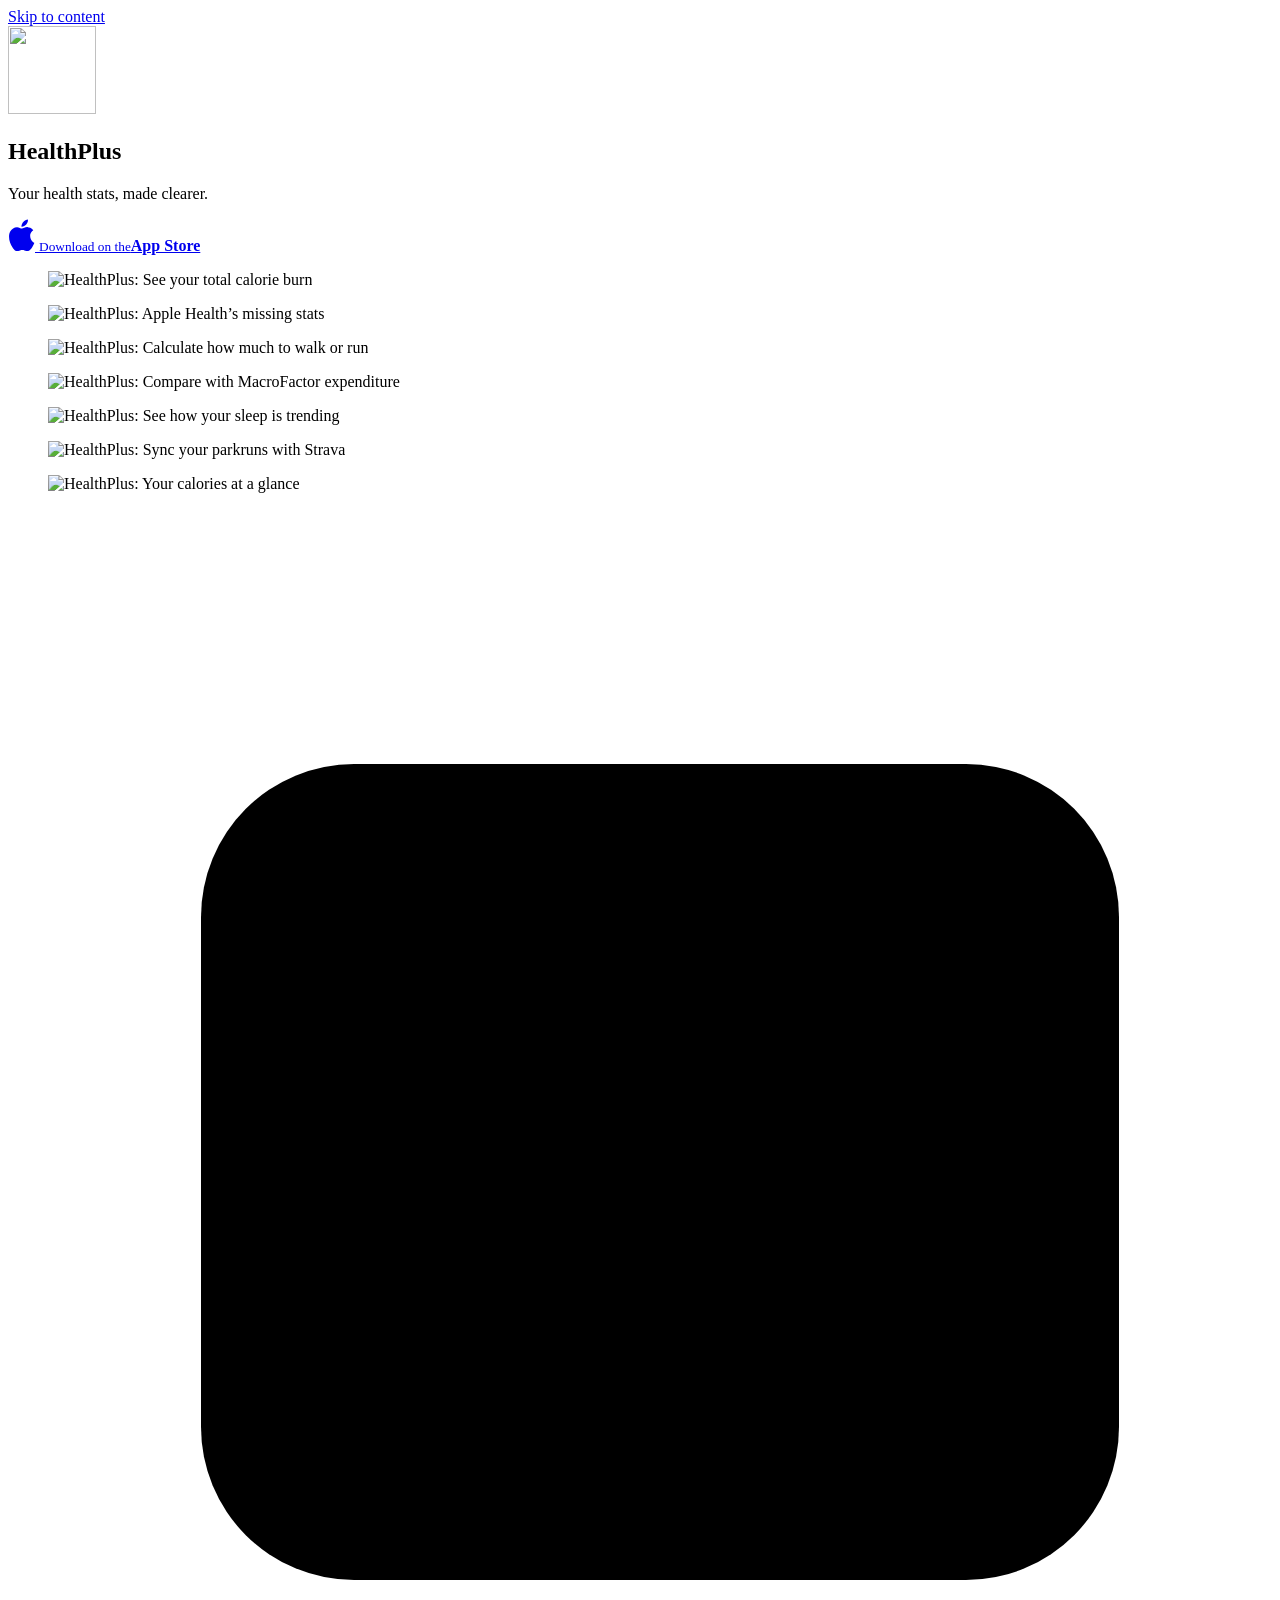
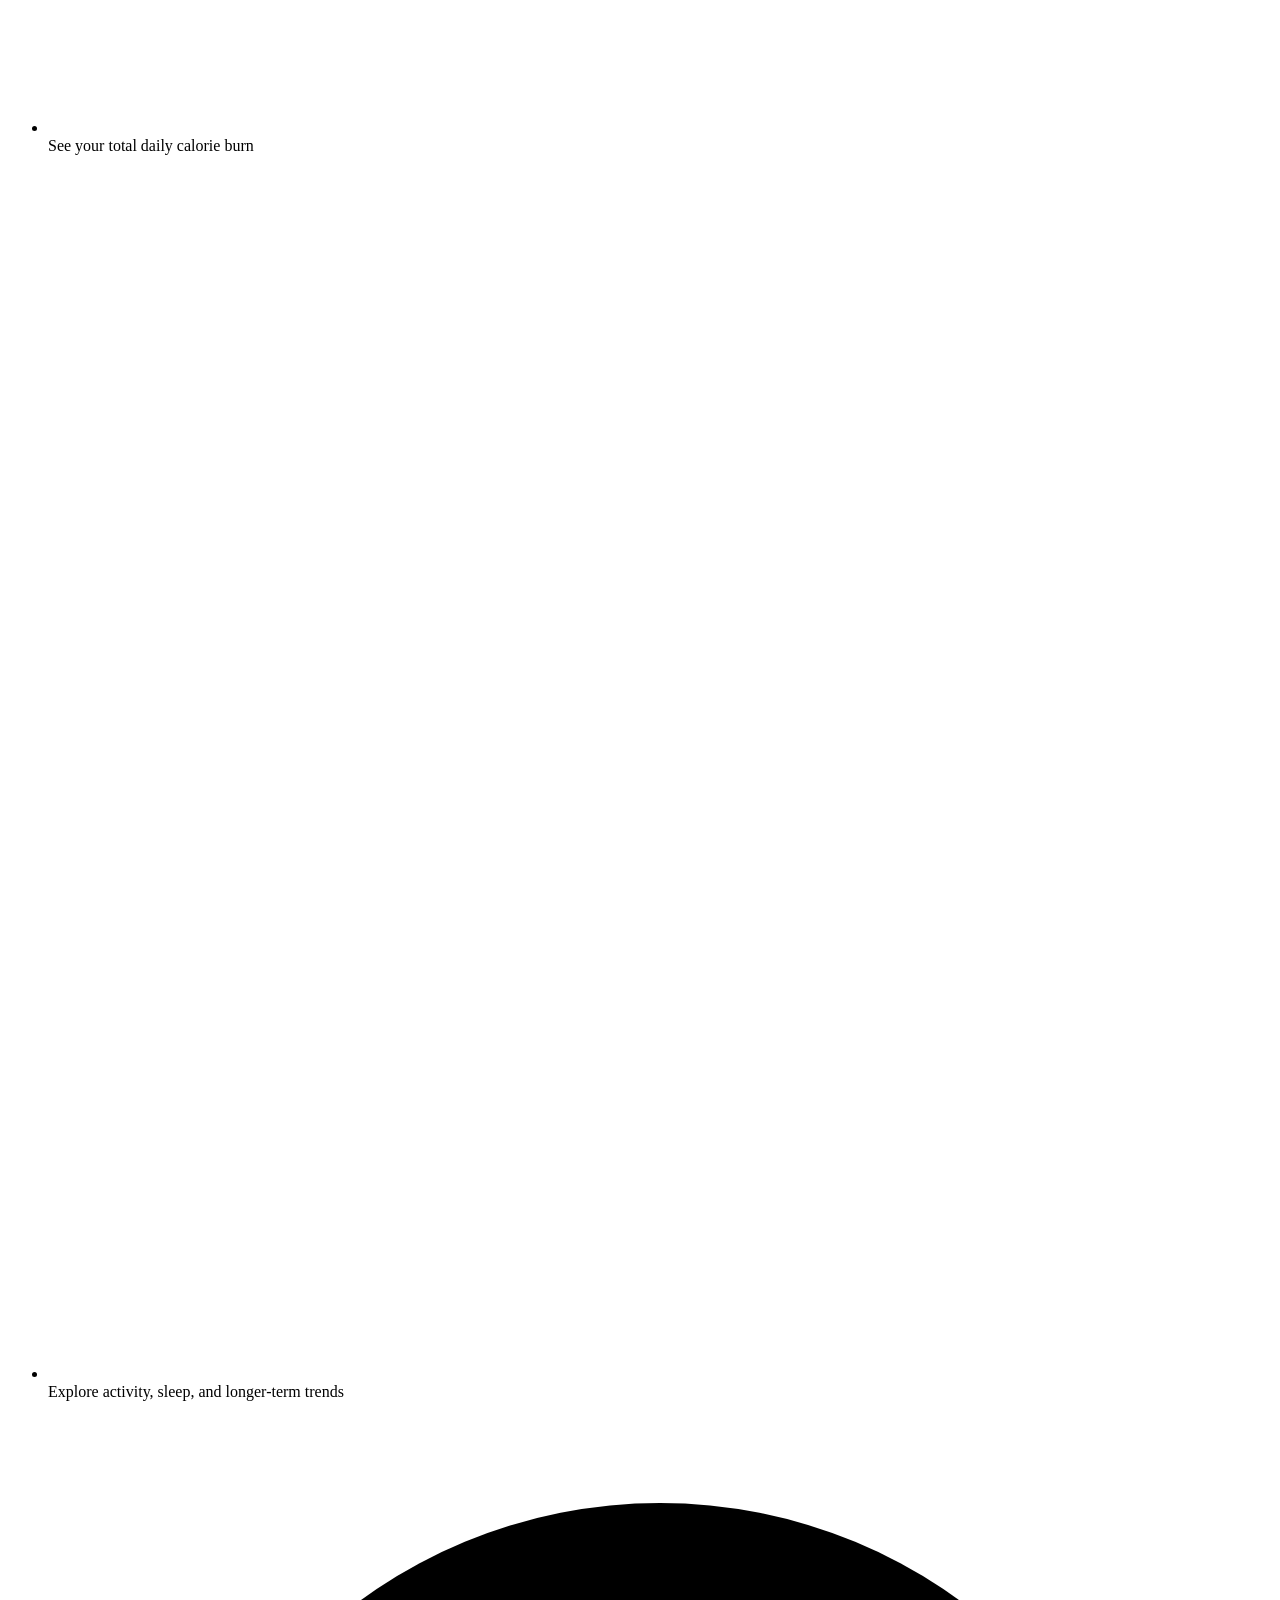
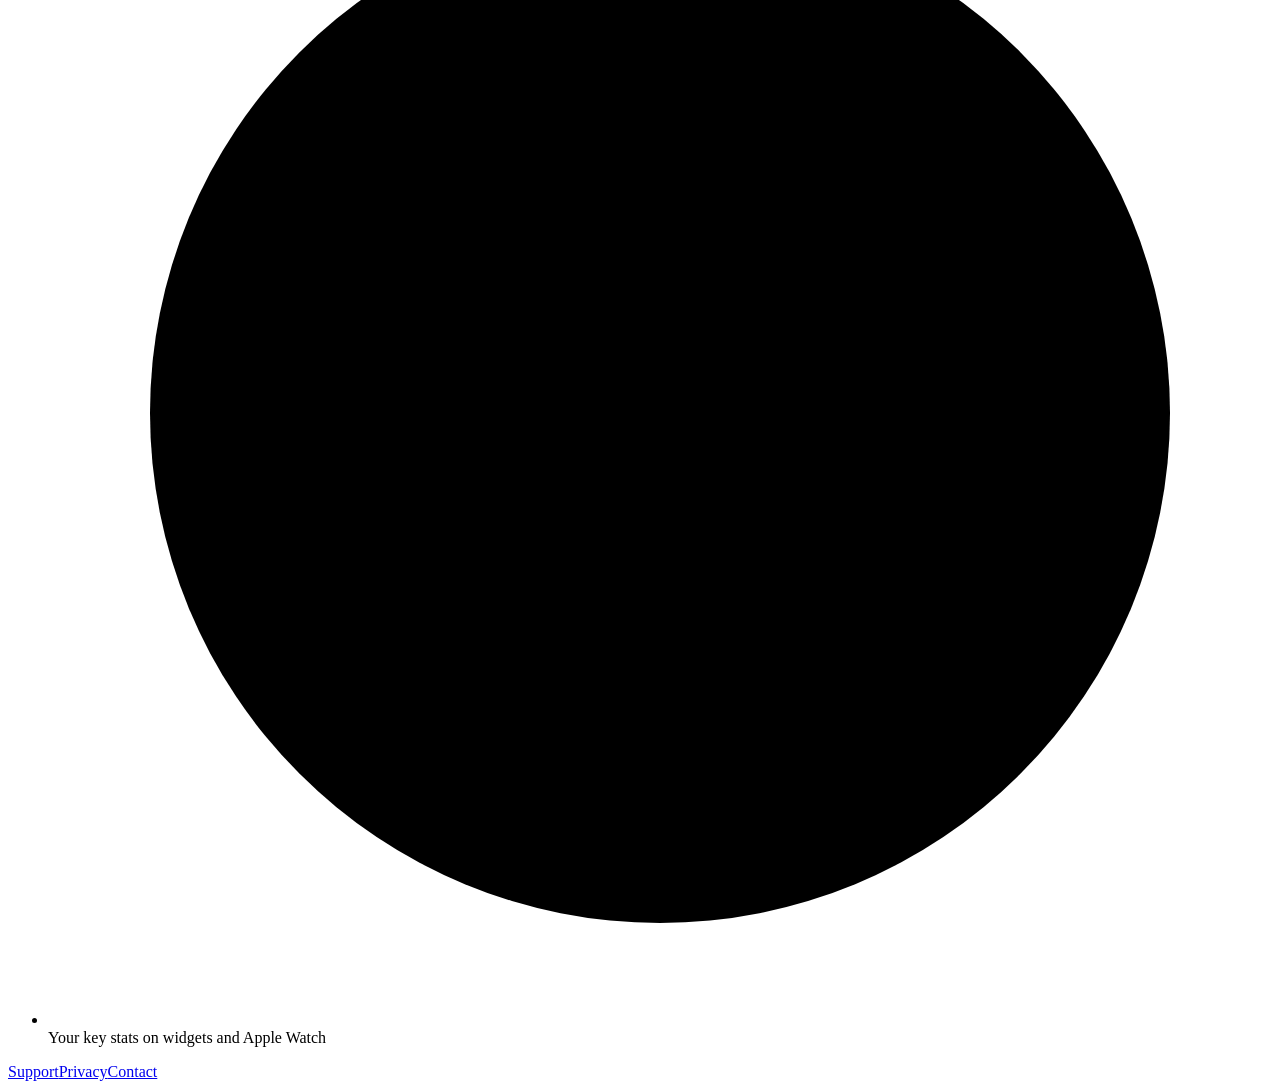
==== commit b73ffd0c: "Publish shared app website (2804e1699822)" ====
--- a/index.html
+++ b/index.html
@@ -10,15 +10,15 @@
   <meta property="og:description" content="Understand your calorie burn, activity, and trends with Apple Health.">
   <meta property="og:type" content="website">
   <meta property="og:url" content="https://trstnthms.github.io/healthplus-site/">
-  <meta property="og:image" content="https://trstnthms.github.io/healthplus-site/assets/icon.png">
-  <link rel="icon" type="image/png" href="/healthplus-site/assets/icon.png">
-  <link rel="stylesheet" href="/healthplus-site/styles.css">
+  <meta property="og:image" content="https://trstnthms.github.io/healthplus-site/assets/icon.png?v=e871a0c18d2a">
+  <link rel="icon" type="image/png" href="/healthplus-site/assets/icon.png?v=e871a0c18d2a">
+  <link rel="stylesheet" href="/healthplus-site/styles.css?v=8b8075321255">
 </head>
 <body class="home" style="--sky: #f5dcd6; --ground: #f5eddb">
   <a class="skip" href="#main">Skip to content</a>
   <main id="main" class="landing">
   <section class="introduction" aria-labelledby="app-name">
-    <img class="app-icon" src="/healthplus-site/assets/icon.png" alt="" width="88" height="88">
+    <img class="app-icon" src="/healthplus-site/assets/icon.png?v=e871a0c18d2a" alt="" width="88" height="88">
     <h1 id="app-name">HealthPlus</h1>
     <p class="tagline">Your health stats, made clearer.</p>
     <a class="download" href="https://apps.apple.com/app/id6778831136" aria-label="Download HealthPlus on the App Store">
@@ -27,14 +27,12 @@
     </a>
   </section>
   <section class="preview" aria-label="HealthPlus screenshots">
-    <div class="slides" tabindex="0" role="region" aria-label="App screenshots, scroll horizontally"><figure class="slide" id="screen-1" tabindex="-1"><img class="screen" src="/healthplus-site/assets/screenshots/01-total-calorie-burn.jpg" alt="HealthPlus: See your total calorie burn" width="553" height="1200" fetchpriority="high"></figure><figure class="slide" id="screen-2" tabindex="-1"><img class="screen" src="/healthplus-site/assets/screenshots/02-apple-healths-missing-stats.jpg" alt="HealthPlus: Apple Health’s missing stats" width="553" height="1200" loading="lazy"></figure><figure class="slide" id="screen-3" tabindex="-1"><img class="screen" src="/healthplus-site/assets/screenshots/03-calculate-how-much-to-walk-or-run.jpg" alt="HealthPlus: Calculate how much to walk or run" width="553" height="1200" loading="lazy"></figure><figure class="slide" id="screen-4" tabindex="-1"><img class="screen" src="/healthplus-site/assets/screenshots/04-compare-with-macrofactor-expenditure.jpg" alt="HealthPlus: Compare with MacroFactor expenditure" width="553" height="1200" loading="lazy"></figure><figure class="slide" id="screen-5" tabindex="-1"><img class="screen" src="/healthplus-site/assets/screenshots/05-sleep-trends.jpg" alt="HealthPlus: See how your sleep is trending" width="553" height="1200" loading="lazy"></figure><figure class="slide" id="screen-6" tabindex="-1"><img class="screen" src="/healthplus-site/assets/screenshots/06-sync-parkruns-with-strava.jpg" alt="HealthPlus: Sync your parkruns with Strava" width="553" height="1200" loading="lazy"></figure><figure class="slide" id="screen-7" tabindex="-1"><img class="screen" src="/healthplus-site/assets/screenshots/07-calories-at-a-glance.jpg" alt="HealthPlus: Your calories at a glance" width="552" height="1200" loading="lazy"></figure></div>
-    <nav class="pagination" aria-label="Choose an app screenshot"><a href="#screen-1" aria-label="Screenshot 1 of 7: See your total calorie burn">1</a><a href="#screen-2" aria-label="Screenshot 2 of 7: Apple Health’s missing stats">2</a><a href="#screen-3" aria-label="Screenshot 3 of 7: Calculate how much to walk or run">3</a><a href="#screen-4" aria-label="Screenshot 4 of 7: Compare with MacroFactor expenditure">4</a><a href="#screen-5" aria-label="Screenshot 5 of 7: See how your sleep is trending">5</a><a href="#screen-6" aria-label="Screenshot 6 of 7: Sync your parkruns with Strava">6</a><a href="#screen-7" aria-label="Screenshot 7 of 7: Your calories at a glance">7</a></nav>
-    <p class="preview-hint">Swipe, scroll, or choose a screen</p>
+    <div class="slides" tabindex="0" role="region" aria-label="App screenshots, scroll horizontally"><figure class="slide" id="screen-1" tabindex="-1"><img class="screen" src="/healthplus-site/assets/screenshots/01-total-calorie-burn.jpg?v=e564d328c129" alt="HealthPlus: See your total calorie burn" width="553" height="1200" fetchpriority="high"></figure><figure class="slide" id="screen-2" tabindex="-1"><img class="screen" src="/healthplus-site/assets/screenshots/02-apple-healths-missing-stats.jpg?v=f2162b2b0491" alt="HealthPlus: Apple Health’s missing stats" width="553" height="1200" loading="lazy"></figure><figure class="slide" id="screen-3" tabindex="-1"><img class="screen" src="/healthplus-site/assets/screenshots/03-calculate-how-much-to-walk-or-run.jpg?v=885c61716280" alt="HealthPlus: Calculate how much to walk or run" width="553" height="1200" loading="lazy"></figure><figure class="slide" id="screen-4" tabindex="-1"><img class="screen" src="/healthplus-site/assets/screenshots/04-compare-with-macrofactor-expenditure.jpg?v=f89dc9b74379" alt="HealthPlus: Compare with MacroFactor expenditure" width="553" height="1200" loading="lazy"></figure><figure class="slide" id="screen-5" tabindex="-1"><img class="screen" src="/healthplus-site/assets/screenshots/05-sleep-trends.jpg?v=3124463a840e" alt="HealthPlus: See how your sleep is trending" width="553" height="1200" loading="lazy"></figure><figure class="slide" id="screen-6" tabindex="-1"><img class="screen" src="/healthplus-site/assets/screenshots/06-sync-parkruns-with-strava.jpg?v=e0e825a709c8" alt="HealthPlus: Sync your parkruns with Strava" width="553" height="1200" loading="lazy"></figure><figure class="slide" id="screen-7" tabindex="-1"><img class="screen" src="/healthplus-site/assets/screenshots/07-calories-at-a-glance.jpg?v=404e0ab7d7f6" alt="HealthPlus: Your calories at a glance" width="552" height="1200" loading="lazy"></figure></div>
   </section>
   <ul class="benefits" aria-label="What you can do"><li><svg viewBox="0 0 24 24" aria-hidden="true"><rect x="3" y="5" width="18" height="16" rx="3"/><path d="M7 3v4m10-4v4M3 11h18m-13 5 2 2 4-4"/></svg><span>See your total daily calorie burn</span></li><li><svg viewBox="0 0 24 24" aria-hidden="true"><path d="M4 20V10m8 10V4m8 16v-7"/></svg><span>Explore activity, sleep, and longer-term trends</span></li><li><svg viewBox="0 0 24 24" aria-hidden="true"><path d="m9 5 7 7-7 7"/><circle cx="12" cy="12" r="10"/></svg><span>Your key stats on widgets and Apple Watch</span></li></ul>
   <footer class="landing-footer"><nav class="links" aria-label="More information"><a href="/healthplus-site/healthplus-support/">Support</a><a href="/healthplus-site/healthplus-privacy/">Privacy</a><a href="mailto:t@tristanthomas.me">Contact</a></nav></footer>
 </main>
 
-  <script src="/healthplus-site/gallery.js" defer></script>
+  <script src="/healthplus-site/gallery.js?v=58d21043cce4" defer></script>
 </body>
 </html>
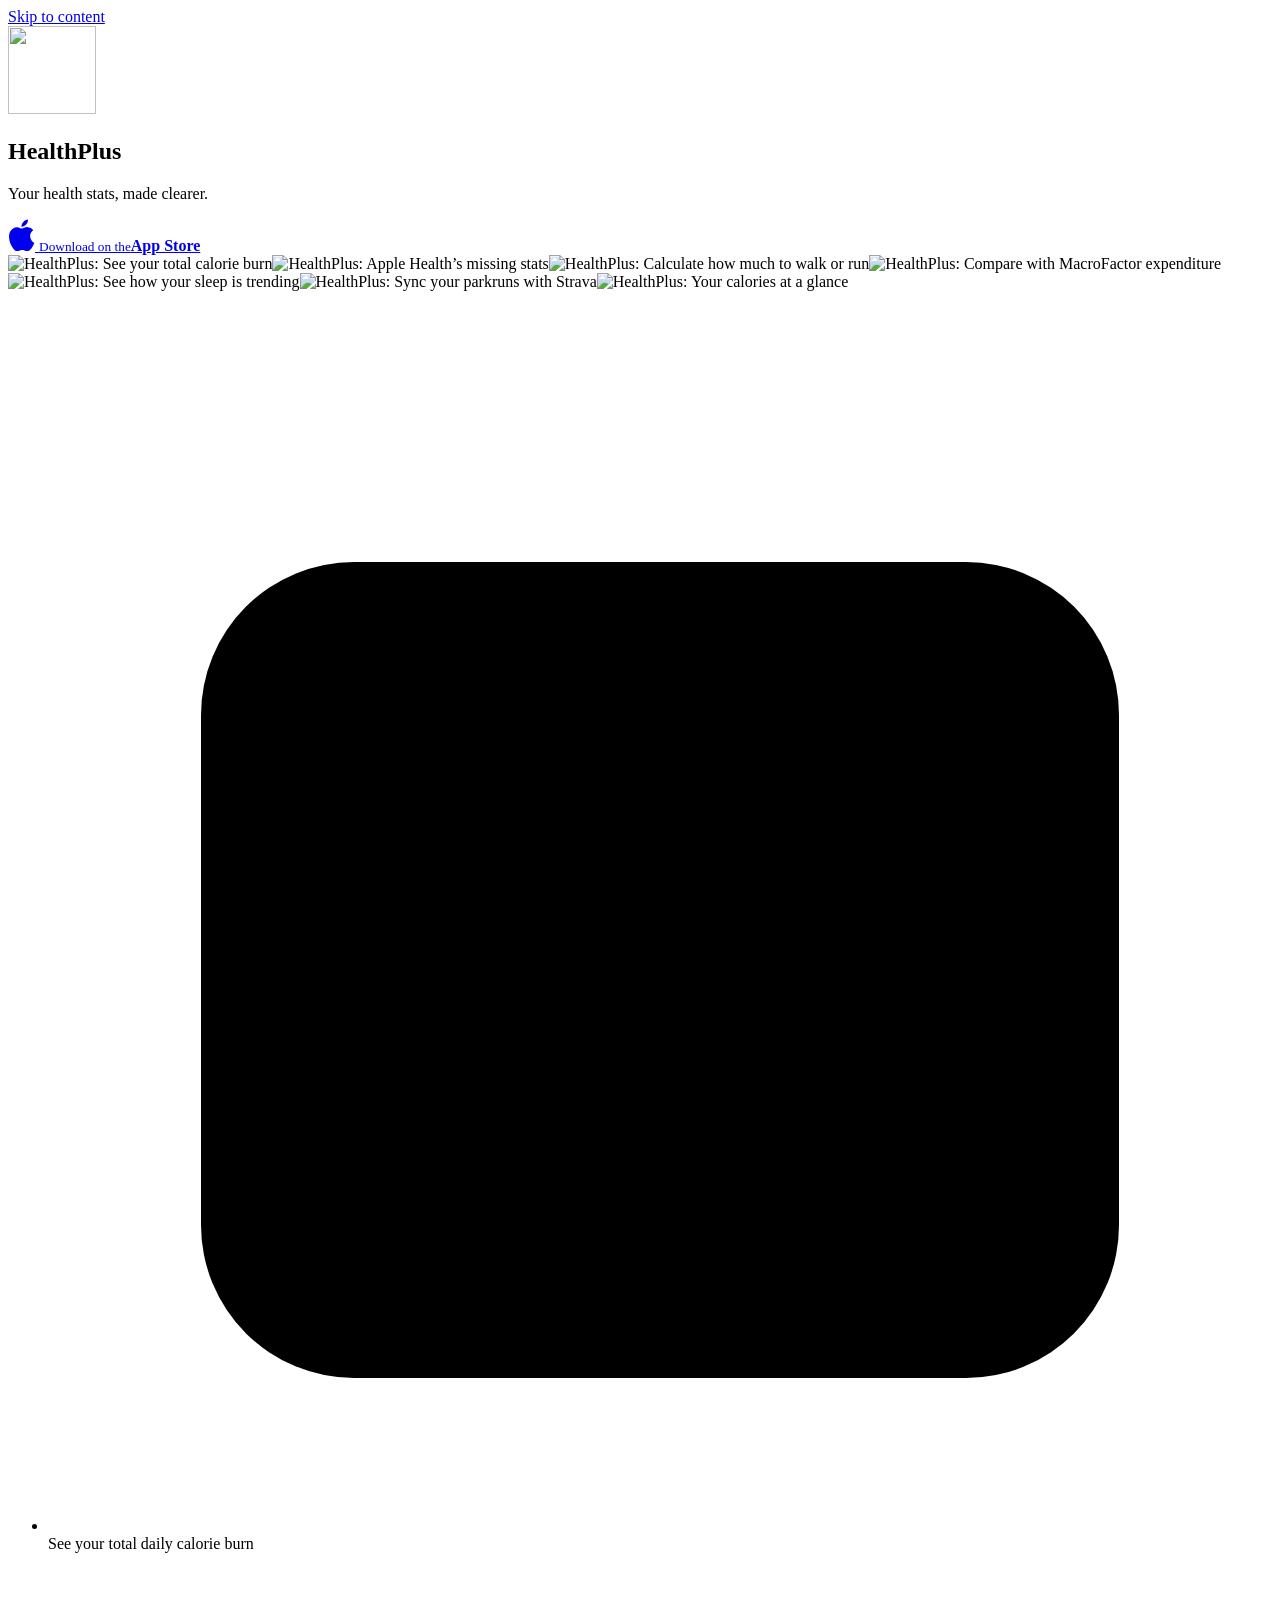
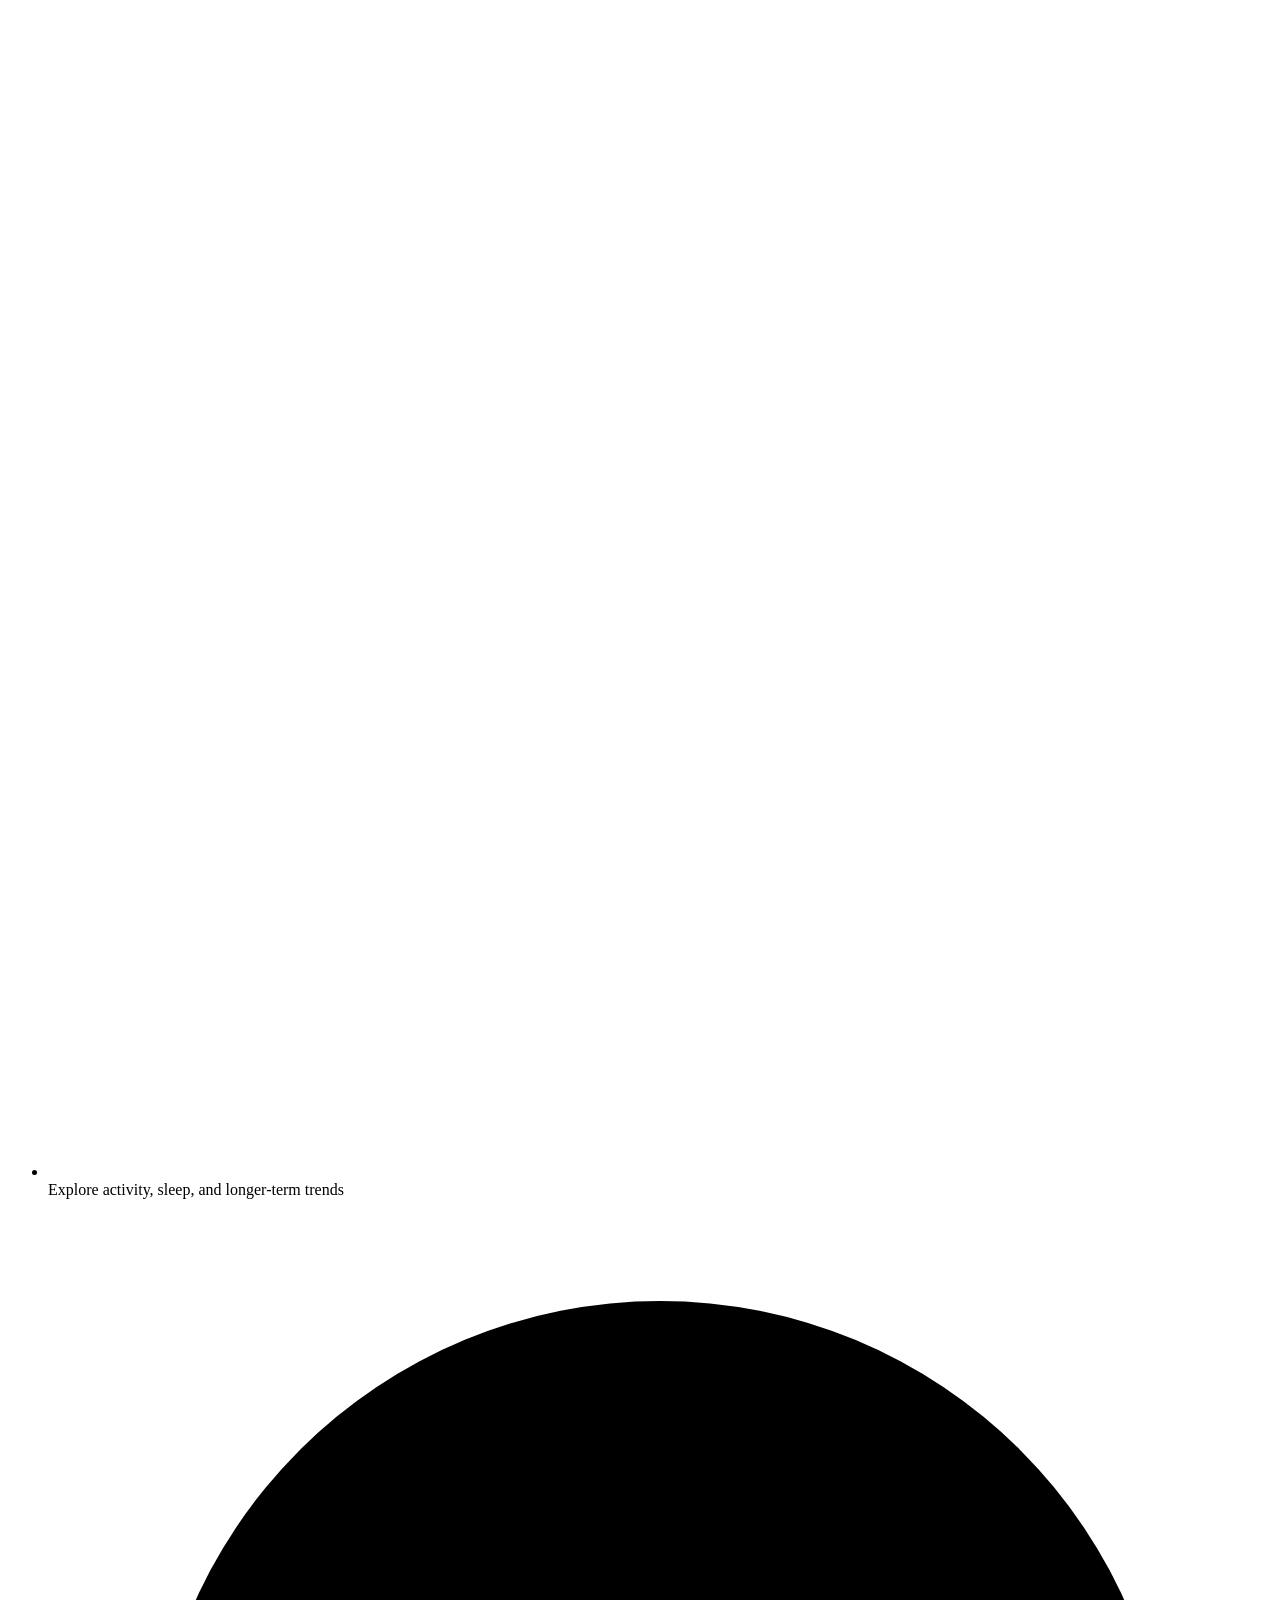
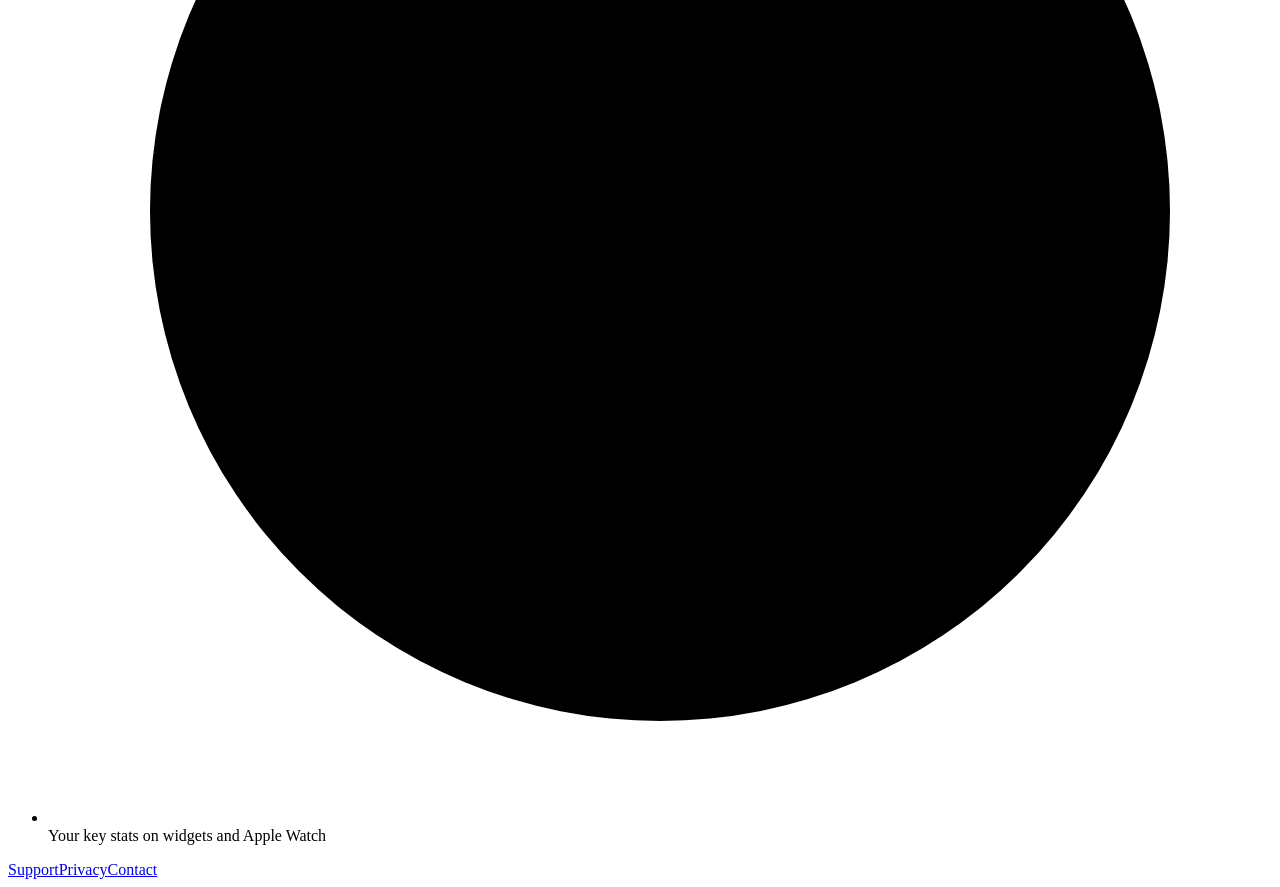
==== commit 5464b972: "Publish shared app website (09db196e26f2)" ====
--- a/index.html
+++ b/index.html
@@ -12,7 +12,7 @@
   <meta property="og:url" content="https://trstnthms.github.io/healthplus-site/">
   <meta property="og:image" content="https://trstnthms.github.io/healthplus-site/assets/icon.png?v=e871a0c18d2a">
   <link rel="icon" type="image/png" href="/healthplus-site/assets/icon.png?v=e871a0c18d2a">
-  <link rel="stylesheet" href="/healthplus-site/styles.css?v=8b8075321255">
+  <link rel="stylesheet" href="/healthplus-site/styles.css?v=8176ba9f4329">
 </head>
 <body class="home" style="--sky: #f5dcd6; --ground: #f5eddb">
   <a class="skip" href="#main">Skip to content</a>
@@ -27,12 +27,12 @@
     </a>
   </section>
   <section class="preview" aria-label="HealthPlus screenshots">
-    <div class="slides" tabindex="0" role="region" aria-label="App screenshots, scroll horizontally"><figure class="slide" id="screen-1" tabindex="-1"><img class="screen" src="/healthplus-site/assets/screenshots/01-total-calorie-burn.jpg?v=e564d328c129" alt="HealthPlus: See your total calorie burn" width="553" height="1200" fetchpriority="high"></figure><figure class="slide" id="screen-2" tabindex="-1"><img class="screen" src="/healthplus-site/assets/screenshots/02-apple-healths-missing-stats.jpg?v=f2162b2b0491" alt="HealthPlus: Apple Health’s missing stats" width="553" height="1200" loading="lazy"></figure><figure class="slide" id="screen-3" tabindex="-1"><img class="screen" src="/healthplus-site/assets/screenshots/03-calculate-how-much-to-walk-or-run.jpg?v=885c61716280" alt="HealthPlus: Calculate how much to walk or run" width="553" height="1200" loading="lazy"></figure><figure class="slide" id="screen-4" tabindex="-1"><img class="screen" src="/healthplus-site/assets/screenshots/04-compare-with-macrofactor-expenditure.jpg?v=f89dc9b74379" alt="HealthPlus: Compare with MacroFactor expenditure" width="553" height="1200" loading="lazy"></figure><figure class="slide" id="screen-5" tabindex="-1"><img class="screen" src="/healthplus-site/assets/screenshots/05-sleep-trends.jpg?v=3124463a840e" alt="HealthPlus: See how your sleep is trending" width="553" height="1200" loading="lazy"></figure><figure class="slide" id="screen-6" tabindex="-1"><img class="screen" src="/healthplus-site/assets/screenshots/06-sync-parkruns-with-strava.jpg?v=e0e825a709c8" alt="HealthPlus: Sync your parkruns with Strava" width="553" height="1200" loading="lazy"></figure><figure class="slide" id="screen-7" tabindex="-1"><img class="screen" src="/healthplus-site/assets/screenshots/07-calories-at-a-glance.jpg?v=404e0ab7d7f6" alt="HealthPlus: Your calories at a glance" width="552" height="1200" loading="lazy"></figure></div>
+    <div class="slides" tabindex="0" role="region" aria-label="App screenshots, scroll horizontally"><img class="screen" src="/healthplus-site/assets/screenshots/01-total-calorie-burn.webp?v=5598a9509c24" alt="HealthPlus: See your total calorie burn" width="553" height="1200" fetchpriority="high"><img class="screen" src="/healthplus-site/assets/screenshots/02-apple-healths-missing-stats.webp?v=32861f80d842" alt="HealthPlus: Apple Health’s missing stats" width="553" height="1200" loading="lazy"><img class="screen" src="/healthplus-site/assets/screenshots/03-calculate-how-much-to-walk-or-run.webp?v=f236d62a364d" alt="HealthPlus: Calculate how much to walk or run" width="553" height="1200" loading="lazy"><img class="screen" src="/healthplus-site/assets/screenshots/04-compare-with-macrofactor-expenditure.webp?v=b49e85020334" alt="HealthPlus: Compare with MacroFactor expenditure" width="553" height="1200" loading="lazy"><img class="screen" src="/healthplus-site/assets/screenshots/05-sleep-trends.webp?v=ec33abdf724d" alt="HealthPlus: See how your sleep is trending" width="553" height="1200" loading="lazy"><img class="screen" src="/healthplus-site/assets/screenshots/06-sync-parkruns-with-strava.webp?v=a55977a5772a" alt="HealthPlus: Sync your parkruns with Strava" width="553" height="1200" loading="lazy"><img class="screen" src="/healthplus-site/assets/screenshots/07-calories-at-a-glance.webp?v=b4b1fe0e698b" alt="HealthPlus: Your calories at a glance" width="552" height="1200" loading="lazy"></div>
   </section>
   <ul class="benefits" aria-label="What you can do"><li><svg viewBox="0 0 24 24" aria-hidden="true"><rect x="3" y="5" width="18" height="16" rx="3"/><path d="M7 3v4m10-4v4M3 11h18m-13 5 2 2 4-4"/></svg><span>See your total daily calorie burn</span></li><li><svg viewBox="0 0 24 24" aria-hidden="true"><path d="M4 20V10m8 10V4m8 16v-7"/></svg><span>Explore activity, sleep, and longer-term trends</span></li><li><svg viewBox="0 0 24 24" aria-hidden="true"><path d="m9 5 7 7-7 7"/><circle cx="12" cy="12" r="10"/></svg><span>Your key stats on widgets and Apple Watch</span></li></ul>
   <footer class="landing-footer"><nav class="links" aria-label="More information"><a href="/healthplus-site/healthplus-support/">Support</a><a href="/healthplus-site/healthplus-privacy/">Privacy</a><a href="mailto:t@tristanthomas.me">Contact</a></nav></footer>
 </main>
 
-  <script src="/healthplus-site/gallery.js?v=58d21043cce4" defer></script>
+  <script src="/healthplus-site/gallery.js?v=b4705065a547" defer></script>
 </body>
 </html>
